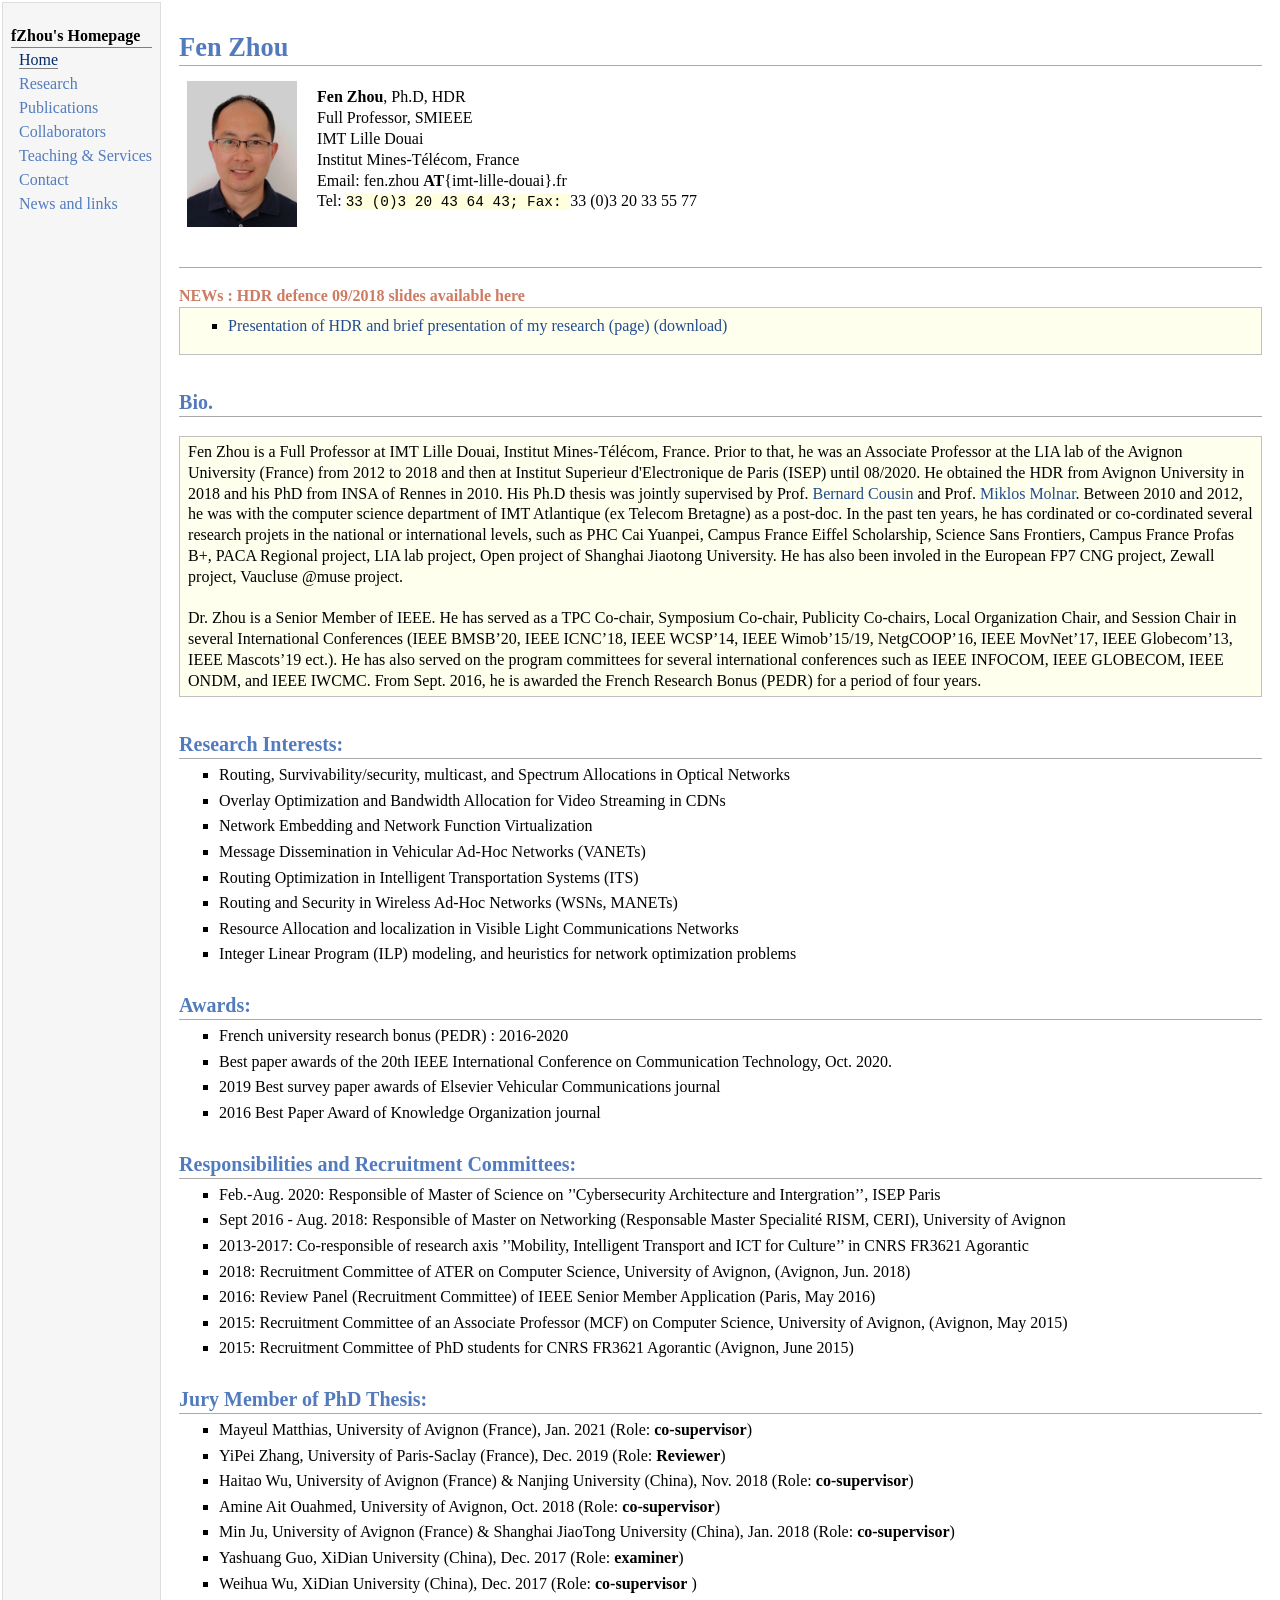
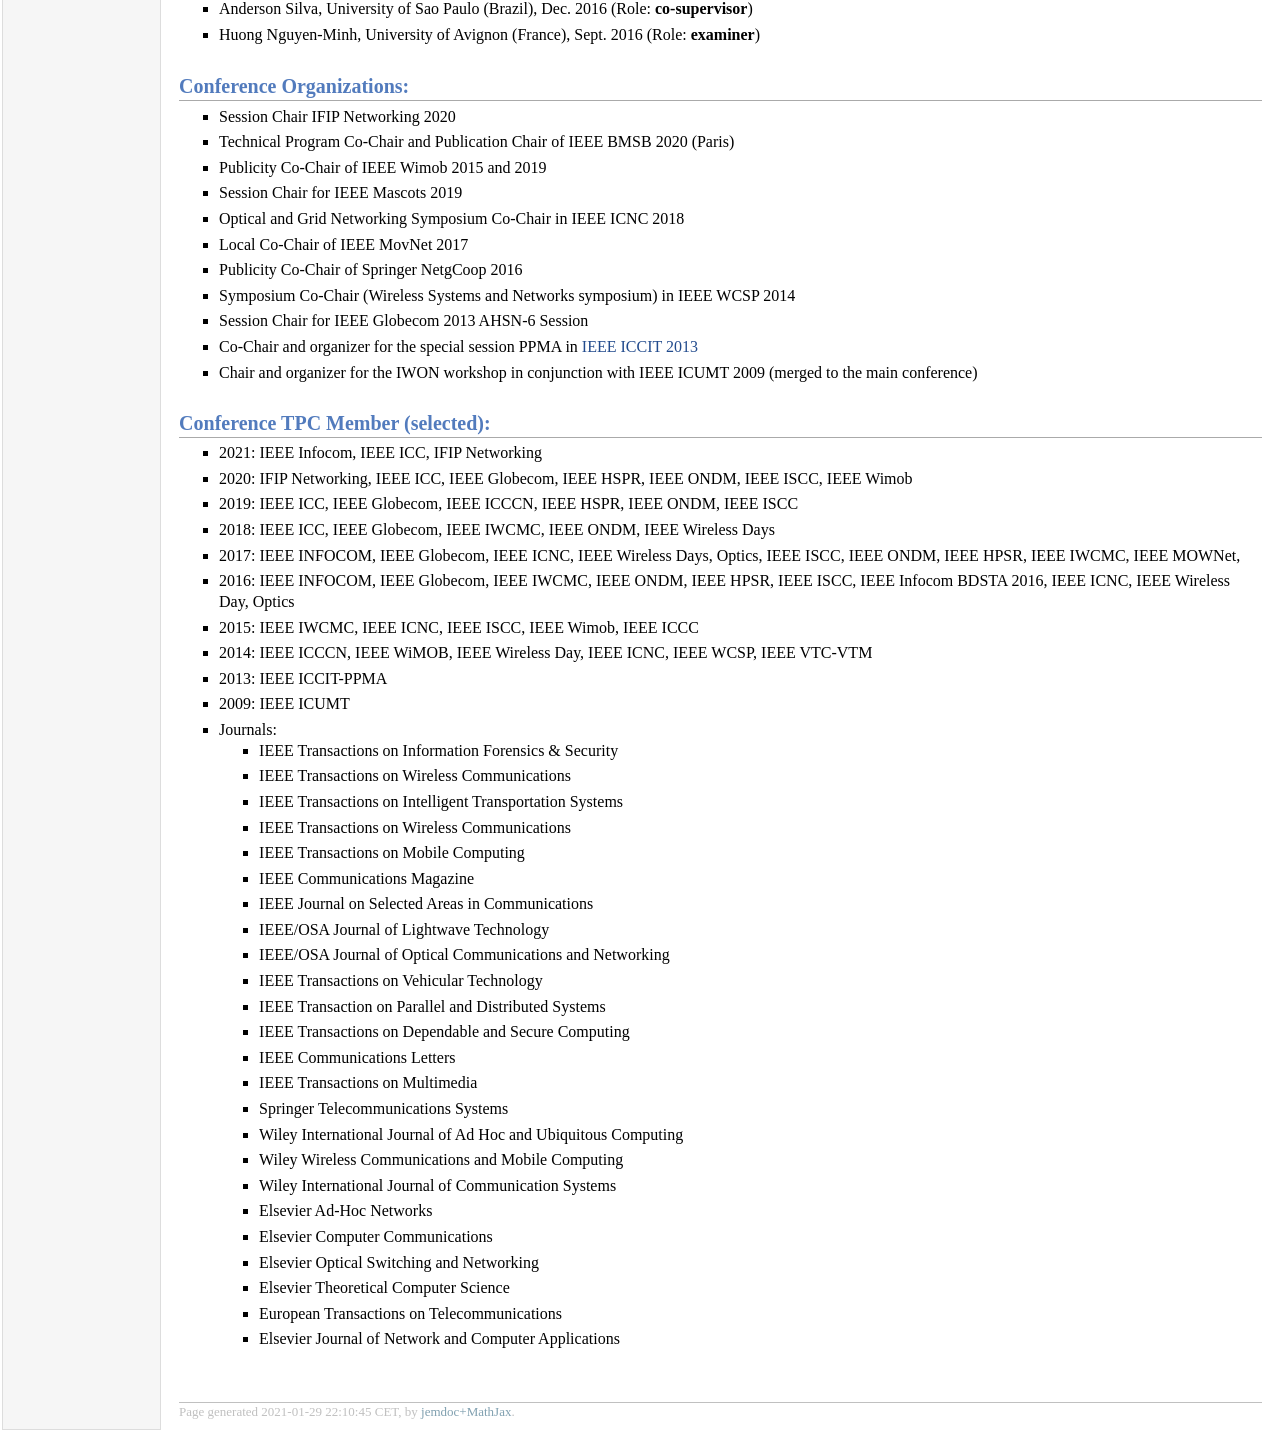
==== index.html @ 5e113edf "Add files via upload" ====
<!DOCTYPE html PUBLIC "-//W3C//DTD XHTML 1.1//EN"
  "http://www.w3.org/TR/xhtml11/DTD/xhtml11.dtd">
<html xmlns="http://www.w3.org/1999/xhtml" xml:lang="en">
<head>
<meta name="generator" content="jemdoc, see http://jemdoc.jaboc.net/" />
<meta http-equiv="Content-Type" content="text/html;charset=utf-8" />
<link rel="stylesheet" href="jemdoc.css" type="text/css" />
<title></title>
</head>
<body>
<table summary="Table for page layout." id="tlayout">
<tr valign="top">
<td id="layout-menu">
<div class="menu-category">fZhou's Homepage</div>
<div class="menu-item"><a href="index.html" class="current">Home</a></div>
<div class="menu-item"><a href="research.html">Research</a></div>
<div class="menu-item"><a href="publication.html">Publications</a></div>
<div class="menu-item"><a href="collaborators.html">Collaborators</a></div>
<div class="menu-item"><a href="teaching.html">Teaching&nbsp;&amp;&nbsp;Services</a></div>
<div class="menu-item"><a href="contact.html">Contact</a></div>
<div class="menu-item"><a href="news.html">News&nbsp;and&nbsp;links</a></div>
</td>
<td id="layout-content">
<p>
</p>
<h1>Fen Zhou </h1>
<p></p>
<table class="imgtable"><tr><td>
<a href="IMGLINKTARGET"><img src="Fen2020.jpg" alt="Fen Zhou" width="110px" height="146px" /></a>&nbsp;</td>
<td align="left"><p><b>Fen Zhou</b>, Ph.D, HDR  <br /> 
Full Professor, SMIEEE <br /> 

IMT Lille Douai <br />
Institut Mines-Télécom, France <br />

Email: fen.zhou <b>AT</b>{imt-lille-douai}.fr <br />
Tel: <tt>33 (0)3 20 43 64 43;  Fax: </tt>33 (0)3 20 33 55 77</p>
</td></tr></table>
<h2></h2>
<div class="infoblock">
<div class="blocktitle">NEWs : HDR defence 09/2018 slides available here</div>
<div class="blockcontent">
<ul>
<li><p><a href="hdr.pdf" target=&ldquo;blank&rdquo;>Presentation of HDR and brief presentation of my research (page) (download)</a></p>
</li>
</ul>
</div></div>
<h2>Bio. </h2>
<div class="infoblock">
<div class="blockcontent">
<p>Fen Zhou is a Full Professor at IMT Lille Douai, Institut Mines-Télécom, France. Prior to that, he was an Associate Professor  at the LIA lab of the Avignon University (France) from 2012 to 2018 and then at Institut Superieur d'Electronique de Paris (ISEP) until 08/2020. He obtained the HDR from Avignon University in 2018 and his PhD from INSA of Rennes in 2010. His 
Ph.D thesis was jointly supervised by Prof. <a href="http://www.irisa.fr/prive/bcousin/personal-info.html" target=&ldquo;blank&rdquo;>Bernard Cousin</a> and Prof. <a href="http://www.lirmm.fr/~molnar/MMang.html" target=&ldquo;blank&rdquo;>Miklos 
Molnar</a>. Between 2010 and 2012, he was with the computer science department of IMT Atlantique (ex Telecom Bretagne) as a post-doc. In the past ten years, he has cordinated or co-cordinated several research projets in the national or international levels, such as PHC Cai Yuanpei, Campus France Eiffel Scholarship, Science Sans Frontiers, Campus France Profas B+,  PACA Regional project, LIA lab project, Open project of Shanghai Jiaotong University. He has also been  involed in the European FP7 CNG project, Zewall project, Vaucluse @muse project. <br /> <br />

Dr. Zhou is a Senior Member of IEEE. He has served as a TPC Co-chair, Symposium Co-chair, Publicity Co-chairs, Local Organization Chair, and Session Chair in several International Conferences (IEEE BMSB&rsquo;20, IEEE ICNC&rsquo;18, IEEE WCSP&rsquo;14, IEEE Wimob&rsquo;15/19, NetgCOOP&rsquo;16, IEEE MovNet&rsquo;17, IEEE Globecom&rsquo;13, IEEE Mascots&rsquo;19 ect.). He has also served on the program committees for several international conferences such as IEEE INFOCOM, IEEE GLOBECOM, IEEE ONDM, and IEEE IWCMC. From
Sept. 2016, he is awarded the French Research Bonus (PEDR) for a period of four years.</p>
</div></div>
<h2>Research Interests: </h2>
<ul>
<li><p>Routing, Survivability/security, multicast, and Spectrum Allocations in Optical Networks</p>
</li>
<li><p>Overlay Optimization and Bandwidth Allocation for Video Streaming in CDNs</p>
</li>
<li><p>Network Embedding and Network Function Virtualization</p>
</li>
<li><p>Message Dissemination in Vehicular Ad-Hoc Networks (VANETs)</p>
</li>
<li><p>Routing Optimization in Intelligent Transportation Systems (ITS)</p>
</li>
<li><p>Routing and Security in Wireless Ad-Hoc Networks (WSNs, MANETs)</p>
</li>
<li><p>Resource Allocation and localization in Visible Light Communications Networks</p>
</li>
<li><p>Integer Linear Program (ILP) modeling, and heuristics for network optimization problems

</p>
</li>
</ul>
<h2>Awards: </h2>
<ul>
<li><p>French university research bonus (PEDR) : 2016-2020</p>
</li>
<li><p>Best paper awards of the 20th IEEE International Conference on Communication Technology, Oct. 2020.</p>
</li>
<li><p>2019 Best survey paper awards of Elsevier Vehicular Communications journal </p>
</li>
<li><p>2016 Best Paper Award of Knowledge Organization journal
</p>
</li>
</ul>
<h2>Responsibilities and Recruitment Committees:</h2>
<ul>
<li><p>Feb.-Aug. 2020: Responsible of Master of Science on &rsquo;'Cybersecurity Architecture and Intergration&rsquo;&rsquo;, ISEP Paris  </p>
</li>
<li><p>Sept 2016 - Aug. 2018: Responsible of Master on Networking (Responsable Master Specialité RISM, CERI), University of Avignon</p>
</li>
<li><p>2013-2017: Co-responsible of research axis &rsquo;'Mobility, Intelligent Transport and ICT for Culture&rsquo;&rsquo; in CNRS FR3621 Agorantic</p>
</li>
<li><p>2018: Recruitment Committee of ATER on Computer Science, University of Avignon, (Avignon, Jun. 2018)</p>
</li>
<li><p>2016: Review Panel (Recruitment Committee) of IEEE Senior Member Application (Paris, May 2016)</p>
</li>
<li><p>2015: Recruitment Committee of an Associate Professor (MCF) on Computer Science, University of Avignon, (Avignon, May 2015)</p>
</li>
<li><p>2015: Recruitment Committee of PhD students for CNRS FR3621 Agorantic (Avignon, June 2015)
</p>
</li>
</ul>
<h2>Jury Member of PhD Thesis:</h2>
<ul>
<li><p>Mayeul Matthias, University of Avignon (France), Jan. 2021 (Role: <b>co-supervisor</b>)</p>
</li>
<li><p>YiPei Zhang, University of Paris-Saclay (France), Dec. 2019 (Role: <b>Reviewer</b>)</p>
</li>
<li><p>Haitao Wu, University of Avignon (France) & Nanjing University (China), Nov. 2018 (Role: <b>co-supervisor</b>)</p>
</li>
<li><p>Amine Ait Ouahmed, University of Avignon, Oct. 2018 (Role: <b>co-supervisor</b>)</p>
</li>
<li><p>Min Ju, University of Avignon (France) & Shanghai JiaoTong University (China), Jan. 2018 (Role: <b>co-supervisor</b>)</p>
</li>
<li><p>Yashuang Guo, XiDian University (China), Dec. 2017 (Role: <b>examiner</b>)</p>
</li>
<li><p>Weihua Wu, XiDian University (China), Dec. 2017 (Role: <b>co-supervisor</b> )</p>
</li>
<li><p>Anderson Silva, University of Sao Paulo (Brazil), Dec. 2016 (Role: <b>co-supervisor</b>)</p>
</li>
<li><p>Huong Nguyen-Minh, University of Avignon (France), Sept. 2016 (Role: <b>examiner</b>)
</p>
</li>
</ul>
<h2>Conference Organizations: </h2>
<ul>
<li><p>Session Chair IFIP Networking 2020  </p>
</li>
<li><p>Technical Program Co-Chair and Publication Chair of IEEE BMSB 2020 (Paris) </p>
</li>
<li><p>Publicity Co-Chair of IEEE Wimob 2015 and 2019 </p>
</li>
<li><p>Session Chair for IEEE Mascots 2019 </p>
</li>
<li><p>Optical and Grid Networking Symposium Co-Chair in IEEE ICNC 2018 </p>
</li>
<li><p>Local Co-Chair of IEEE MovNet 2017</p>
</li>
<li><p>Publicity Co-Chair of Springer NetgCoop 2016 </p>
</li>
<li><p>Symposium Co-Chair (Wireless Systems and 
Networks symposium)  in IEEE WCSP 2014 </p>
</li>
<li><p>Session Chair for IEEE Globecom 2013 
AHSN-6 Session </p>
</li>
<li><p>Co-Chair and organizer for the special session PPMA in 
<a href="http://www.iccit-conf.org/special-sessions/ppma-2013" target=&ldquo;blank&rdquo;>IEEE ICCIT 2013</a>
</p>
</li>
<li><p>Chair and organizer for the IWON workshop in conjunction with IEEE ICUMT 2009 (merged to the main conference)
</p>
</li>
</ul>
<h2>Conference TPC Member (selected): </h2>
<p></p>
<ul>
<li><p>2021: IEEE Infocom, IEEE ICC, IFIP Networking</p>
</li>
<li><p>2020: IFIP Networking, IEEE ICC, IEEE Globecom, IEEE HSPR, IEEE ONDM, IEEE ISCC, IEEE Wimob</p>
</li>
<li><p>2019: IEEE ICC, IEEE Globecom, IEEE ICCCN, IEEE HSPR, IEEE ONDM, IEEE ISCC</p>
</li>
<li><p>2018: IEEE ICC, IEEE Globecom, IEEE IWCMC, IEEE ONDM, IEEE Wireless Days</p>
</li>
<li><p>2017: IEEE INFOCOM, IEEE Globecom, IEEE ICNC, IEEE Wireless Days, Optics, IEEE ISCC, IEEE ONDM, IEEE HPSR, IEEE IWCMC, IEEE MOWNet, </p>
</li>
<li><p>2016: IEEE INFOCOM, IEEE Globecom, IEEE IWCMC, IEEE ONDM, IEEE HPSR, IEEE ISCC, IEEE Infocom BDSTA 2016, IEEE ICNC, IEEE Wireless Day, Optics</p>
</li>
<li><p>2015: IEEE IWCMC, IEEE ICNC, IEEE ISCC, IEEE Wimob, IEEE ICCC</p>
</li>
<li><p>2014: IEEE ICCCN, IEEE WiMOB, IEEE Wireless Day, IEEE ICNC, IEEE WCSP, IEEE  VTC-VTM</p>
</li>
<li><p>2013: IEEE ICCIT-PPMA</p>
</li>
<li><p>2009: IEEE ICUMT 
</p>
</li>
<li><p>Journals: </p>
<ul>
<li><p>IEEE Transactions on Information Forensics & Security</p>
</li>
<li><p>IEEE Transactions on Wireless Communications</p>
</li>
<li><p>IEEE Transactions on Intelligent Transportation Systems</p>
</li>
<li><p>IEEE Transactions on Wireless Communications</p>
</li>
<li><p>IEEE Transactions on Mobile Computing</p>
</li>
<li><p>IEEE Communications Magazine</p>
</li>
<li><p>IEEE Journal on Selected Areas in Communications</p>
</li>
<li><p>IEEE/OSA Journal of Lightwave Technology</p>
</li>
<li><p>IEEE/OSA Journal of Optical Communications and Networking</p>
</li>
<li><p>IEEE Transactions on Vehicular Technology</p>
</li>
<li><p>IEEE Transaction on Parallel and Distributed Systems</p>
</li>
<li><p>IEEE Transactions on Dependable and Secure Computing</p>
</li>
<li><p>IEEE Communications Letters</p>
</li>
<li><p>IEEE Transactions on Multimedia </p>
</li>
<li><p>Springer Telecommunications Systems</p>
</li>
<li><p>Wiley International Journal of Ad Hoc and Ubiquitous Computing</p>
</li>
<li><p>Wiley Wireless Communications and Mobile Computing</p>
</li>
<li><p>Wiley International Journal of Communication Systems </p>
</li>
<li><p>Elsevier Ad-Hoc Networks</p>
</li>
<li><p>Elsevier Computer Communications</p>
</li>
<li><p>Elsevier Optical Switching and Networking</p>
</li>
<li><p>Elsevier Theoretical Computer Science</p>
</li>
<li><p>European Transactions on Telecommunications</p>
</li>
<li><p>Elsevier Journal of Network and Computer Applications 











</p>
</li>
</ul>

</li>
</ul>
<div id="footer">
<div id="footer-text">
Page generated 2021-01-29 22:10:45 CET, by <a href="https://github.com/wsshin/jemdoc_mathjax" target="blank">jemdoc+MathJax</a>.
</div>
</div>
</td>
</tr>
</table>
</body>
</html>
---- jemdoc.css ----
/* Default css file for jemdoc. */


table#tlayout {
    border: none;
    border-collapse: separate;
    background: white;
}

body {
	background: white;
	font-family: Georgia, serif;
	padding-bottom: 8px;
	margin: 0;
}


#layout-menu {
	background: #f6f6f6;
	border: 1px solid #dddddd;
	padding-top: 0.5em;
	padding-left: 8px;
	padding-right: 8px;
	font-size: 1.0em;
	width: auto;
	white-space: nowrap;
    text-align: left;
    vertical-align: top;
}

#layout-menu td {
	background: #f4f4f4;
    vertical-align: top;
}

#layout-content {
	padding-top: 0.0em;
	padding-left: 1.0em;
	padding-right: 1.0em;
    border: none;
    background: white;
    text-align: left;
    vertical-align: top;
}

#layout-menu a {
	line-height: 1.5em;
	margin-left: 0.5em;
}

tt {
    background: #ffffdd;
}

pre, tt {
	font-size: 90%;
	font-family: monaco, monospace;
}

a, a > tt {
	color: #224b8d;
	text-decoration: none;
}

a:hover {
	border-bottom: 1px gray dotted;
}

#layout-menu a.current:link, #layout-menu a.current:visited {
	color: #022b6d;
	border-bottom: 1px gray solid;
}
#layout-menu a:link, #layout-menu a:visited, #layout-menu a:hover {
	color: #527bbd;
	text-decoration: none;
}
#layout-menu a:hover {
	text-decoration: none;
}

div.menu-category {
	border-bottom: 1px solid gray;
	margin-top: 0.8em;
	padding-top: 0.2em;
	padding-bottom: 0.1em;
	font-weight: bold;
}

div.menu-item {
	padding-left: 16px;
	text-indent: -16px;
}

div#toptitle {
	padding-bottom: 0.2em;
	margin-bottom: 1.5em;
	border-bottom: 3px double gray;
}

/* Reduce space if we begin the page with a title. */
div#toptitle + h2, div#toptitle + h3 {
	margin-top: -0.7em;
}

div#subtitle {
	margin-top: 0.0em;
	margin-bottom: 0.0em;
	padding-top: 0em;
	padding-bottom: 0.1em;
}

em {
	font-style: italic;
}

strong {
	font-weight: bold;
}


h1, h2, h3 {
	color: #527bbd;
	margin-top: 0.7em;
	margin-bottom: 0.3em;
	padding-bottom: 0.2em;
	line-height: 1.0;
	padding-top: 0.5em;
	border-bottom: 1px solid #aaaaaa;
}

h1 {
	font-size: 165%;
}

h2 {
	padding-top: 0.8em;
	font-size: 125%;
}

h2 + h3 {
    padding-top: 0.2em;
}

h3 {
	font-size: 110%;
	border-bottom: none;
}

p {
	margin-top: 0.0em;
	margin-bottom: 0.8em;
	padding: 0;
	line-height: 1.3;
}

pre {
	padding: 0;
	margin: 0;
}

div#footer {
	font-size: small;
	border-top: 1px solid #c0c0c0;
	padding-top: 0.1em;
	margin-top: 4.0em;
	color: #c0c0c0;
}

div#footer a {
	color: #80a0b0;
}

div#footer-text {
	float: left;
	padding-bottom: 8px;
}

ul, ol, dl {
	margin-top: 0.2em;
	padding-top: 0;
	margin-bottom: 0.8em;
}

dt {
	margin-top: 0.5em;
	margin-bottom: 0;
}

dl {
	margin-left: 20px;
}

dd {
	color: #222222;
}

dd > *:first-child {
	margin-top: 0;
}

ul {
	list-style-position: outside;
	list-style-type: square;
}

p + ul, p + ol {
	margin-top: -0.5em;
}

li ul, li ol {
	margin-top: -0.3em;
}

ol {
	list-style-position: outside;
	list-style-type: decimal;
}

li p, dd p {
	margin-bottom: 0.3em;
}


ol ol {
	list-style-type: lower-alpha;
}

ol ol ol {
	list-style-type: lower-roman;
}

p + div.codeblock {
	margin-top: -0.6em;
}

div.codeblock, div.infoblock {
	margin-right: 0%;
	margin-top: 1.2em;
	margin-bottom: 1.3em;
}

div.blocktitle {
	font-weight: bold;
	color: #cd7b62;
	margin-top: 1.2em;
	margin-bottom: 0.1em;
}

div.blockcontent {
	border: 1px solid silver;
	padding: 0.3em 0.5em;
}

div.infoblock > div.blockcontent {
	background: #ffffee;
}

div.blockcontent p + ul, div.blockcontent p + ol {
	margin-top: 0.4em;
}

div.infoblock p {
	margin-bottom: 0em;
}

div.infoblock li p, div.infoblock dd p {
	margin-bottom: 0.5em;
}

div.infoblock p + p {
	margin-top: 0.8em;
}

div.codeblock > div.blockcontent {
	background: #f6f6f6;
}

span.pycommand {
	color: #000070;
}

span.statement {
	color: #008800;
}
span.builtin {
	color: #000088;
}
span.special {
	color: #990000;
}
span.operator {
	color: #880000;
}
span.error {
	color: #aa0000;
}
span.comment, span.comment > *, span.string, span.string > * {
	color: #606060;
}

@media print {
	#layout-menu { display: none; }
}

#fwtitle {
	margin: 2px;
}

#fwtitle #toptitle {
	padding-left: 0.5em;
	margin-bottom: 0.5em;
}

#layout-content h1:first-child, #layout-content h2:first-child, #layout-content h3:first-child {
	margin-top: -0.7em;
}

div#toptitle h1, #layout-content div#toptitle h1 {
	margin-bottom: 0.0em;
	padding-bottom: 0.1em;
	padding-top: 0;
	margin-top: 0.5em;
	border-bottom: none;
}

img.eq {
	padding: 0;
	padding-left: 0.1em;
	padding-right: 0.1em;
	margin: 0;
}

img.eqwl {
	padding-left: 2em;
	padding-top: 0.6em;
	padding-bottom: 0.2em;
	margin: 0;
}

table {
    border: 2px solid black;
    border-collapse: collapse;
}

td {
    padding: 2px;
    padding-left: 0.5em;
    padding-right: 0.5em;
    text-align: center;
    border: 1px solid gray;
}

table + table {
    margin-top: 1em;
}

tr.heading {
    font-weight: bold;
    border-bottom: 2px solid black;
}

img {
    border: none;
}

table.imgtable, table.imgtable td {
    border: none;
    text-align: left;
}
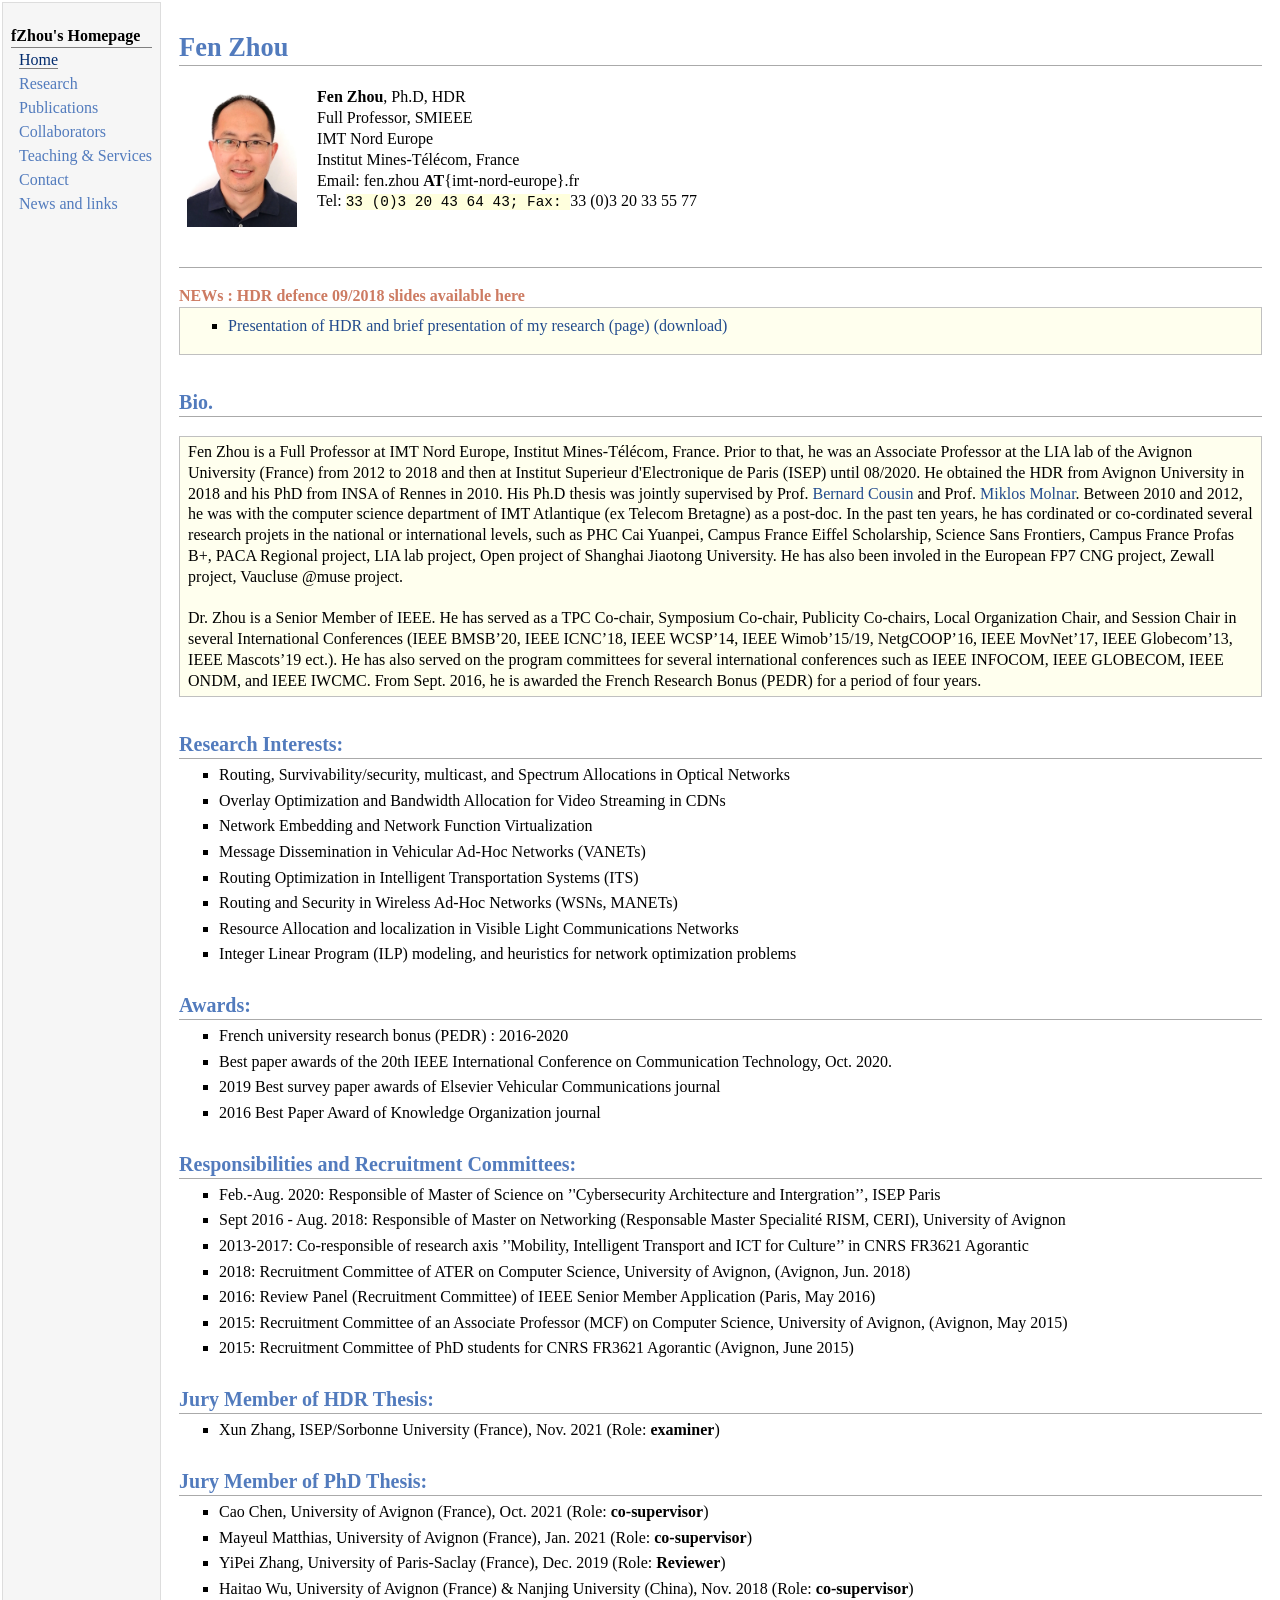
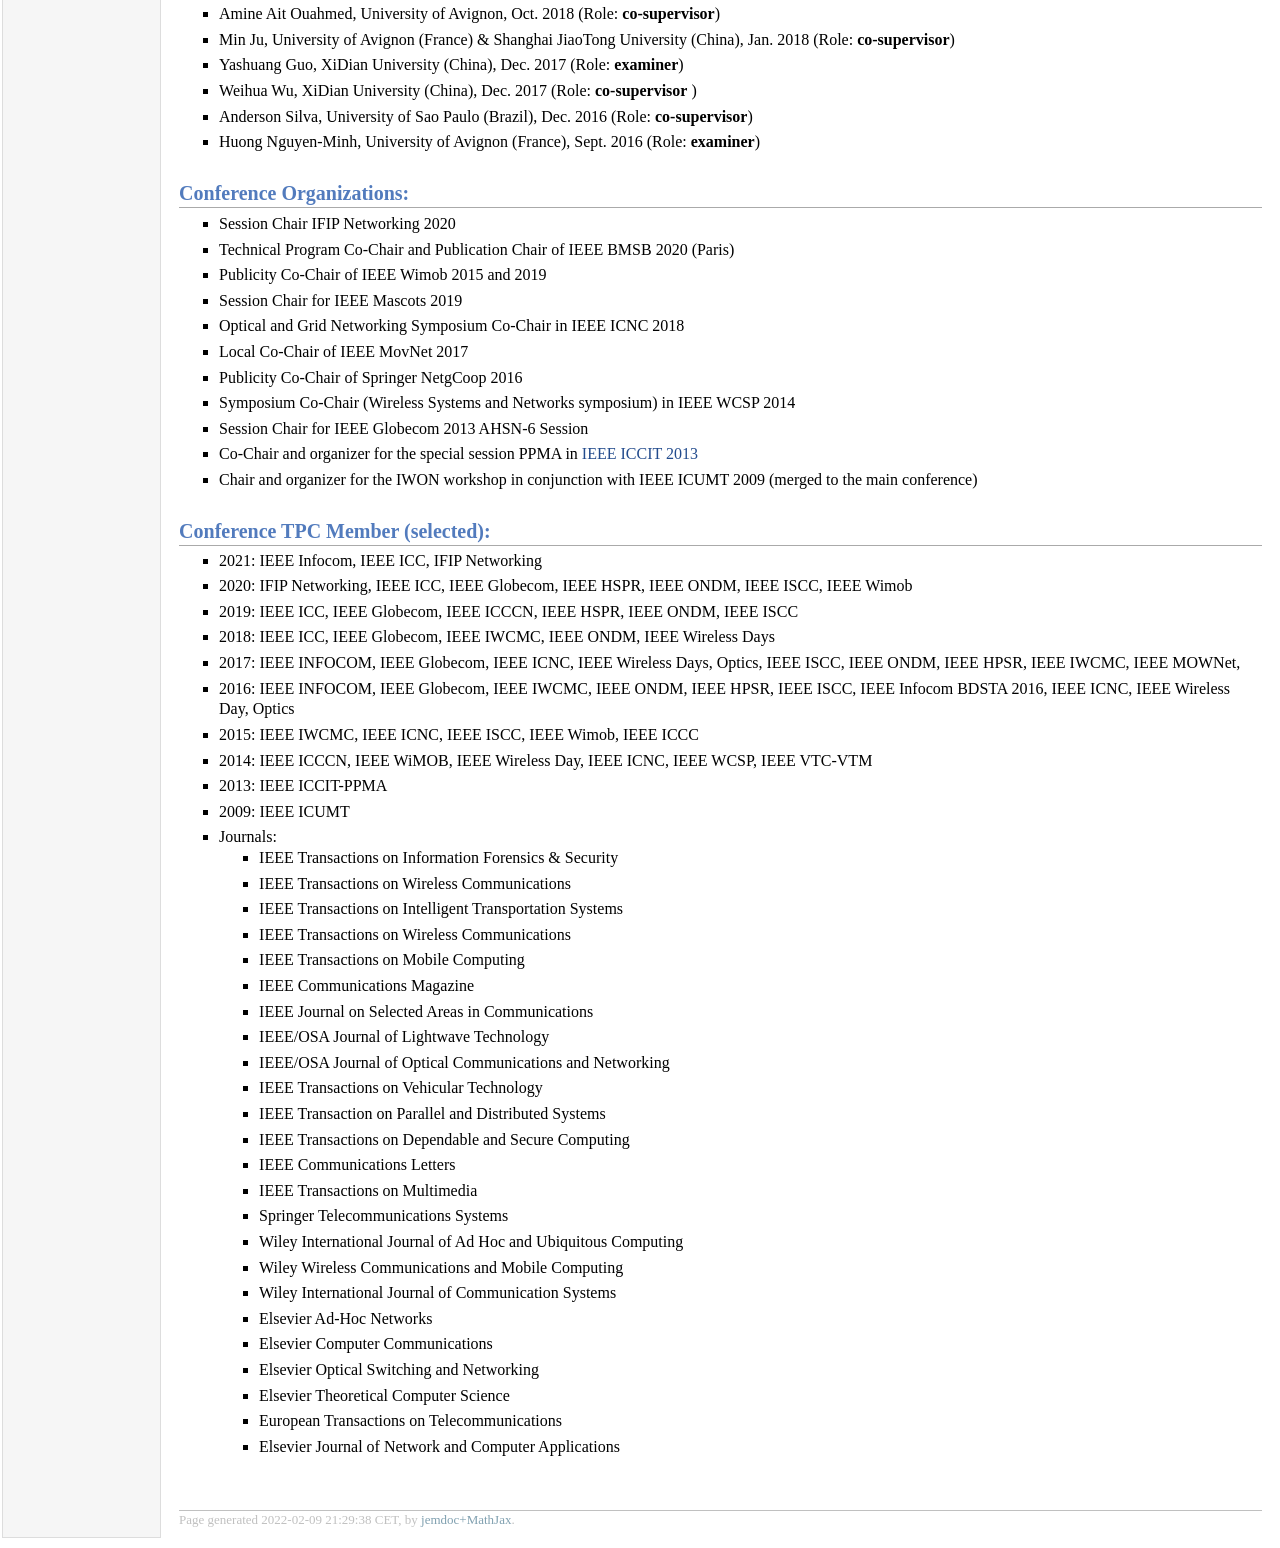
==== commit 73eef792: "Add files via upload" ====
--- a/index.html
+++ b/index.html
@@ -33,10 +33,10 @@
 <td align="left"><p><b>Fen Zhou</b>, Ph.D, HDR  <br /> 
 Full Professor, SMIEEE <br /> 
 
-IMT Lille Douai <br />
+IMT Nord Europe <br />
 Institut Mines-Télécom, France <br />
 
-Email: fen.zhou <b>AT</b>{imt-lille-douai}.fr <br />
+Email: fen.zhou <b>AT</b>{imt-nord-europe}.fr <br />
 Tel: <tt>33 (0)3 20 43 64 43;  Fax: </tt>33 (0)3 20 33 55 77 </p>
 </td></tr></table>
@@ -55,7 +55,7 @@
 </h2>
 <div class="infoblock">
 <div class="blockcontent">
-<p>Fen Zhou is a Full Professor at IMT Lille Douai, Institut Mines-Télécom, France. Prior to that, he was an Associate Professor  at the LIA lab of the Avignon University (France) from 2012 to 2018 and then at Institut Superieur d'Electronique de Paris (ISEP) until 08/2020. He obtained the HDR from Avignon University in 2018 and his PhD from INSA of Rennes in 2010. His 
+<p>Fen Zhou is a Full Professor at IMT Nord Europe, Institut Mines-Télécom, France. Prior to that, he was an Associate Professor  at the LIA lab of the Avignon University (France) from 2012 to 2018 and then at Institut Superieur d'Electronique de Paris (ISEP) until 08/2020. He obtained the HDR from Avignon University in 2018 and his PhD from INSA of Rennes in 2010. His 
 Ph.D thesis was jointly supervised by Prof. <a href="http://www.irisa.fr/prive/bcousin/personal-info.html" target=&ldquo;blank&rdquo;>Bernard Cousin</a> and Prof. <a href="http://www.lirmm.fr/~molnar/MMang.html" target=&ldquo;blank&rdquo;>Miklos 
 Molnar</a>. Between 2010 and 2012, he was with the computer science department of IMT Atlantique (ex Telecom Bretagne) as a post-doc. In the past ten years, he has cordinated or co-cordinated several research projets in the national or international levels, such as PHC Cai Yuanpei, Campus France Eiffel Scholarship, Science Sans Frontiers, Campus France Profas B+,  PACA Regional project, LIA lab project, Open project of Shanghai Jiaotong University. He has also been  involed in the European FP7 CNG project, Zewall project, Vaucluse @muse project. <br /> <br />
 
@@ -136,9 +136,20 @@
 </p>
 </li>
 </ul>
+<h2>Jury Member of HDR Thesis:+</h2>
+<ul>
+<li><p>Xun Zhang, ISEP/Sorbonne University (France), Nov. 2021 (Role: <b>examiner</b>)
++</p>
+</li>
+</ul>
 <h2>Jury Member of PhD Thesis: </h2>
 <ul>
+<li><p>Cao Chen, University of Avignon (France), Oct. 2021 (Role: <b>co-supervisor</b>)+</p>
+</li>
 <li><p>Mayeul Matthias, University of Avignon (France), Jan. 2021 (Role: <b>co-supervisor</b>) </p>
 </li>
@@ -164,6 +175,7 @@
 </p>
 </li>
 <li><p>Huong Nguyen-Minh, University of Avignon (France), Sept. 2016 (Role: <b>examiner</b>)
+
  </p>
 </li>
@@ -339,7 +351,7 @@
 </ul>
 <div id="footer">
 <div id="footer-text">
-Page generated 2021-01-29 22:10:45 CET, by <a href="https://github.com/wsshin/jemdoc_mathjax" target="blank">jemdoc+MathJax</a>.
+Page generated 2022-02-09 21:29:38 CET, by <a href="https://github.com/wsshin/jemdoc_mathjax" target="blank">jemdoc+MathJax</a>.
 </div>
 </div>
 </td>
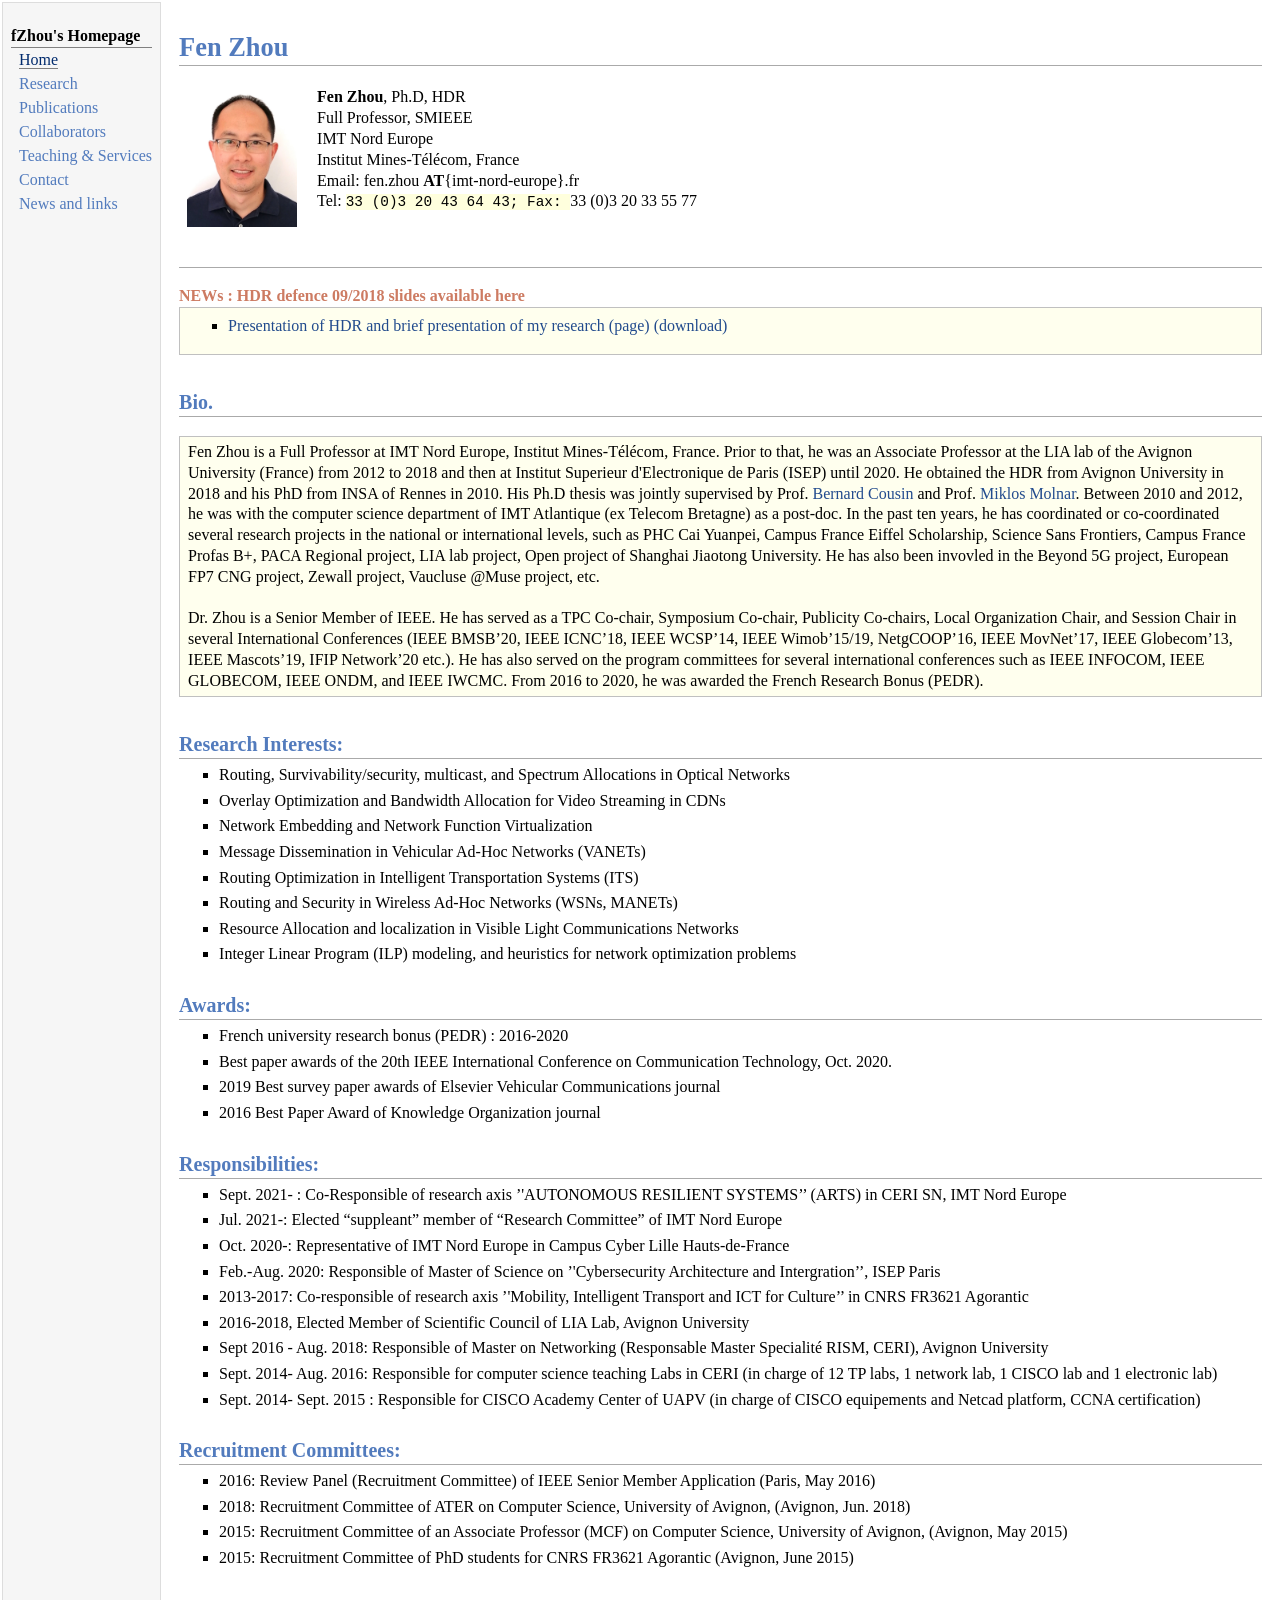
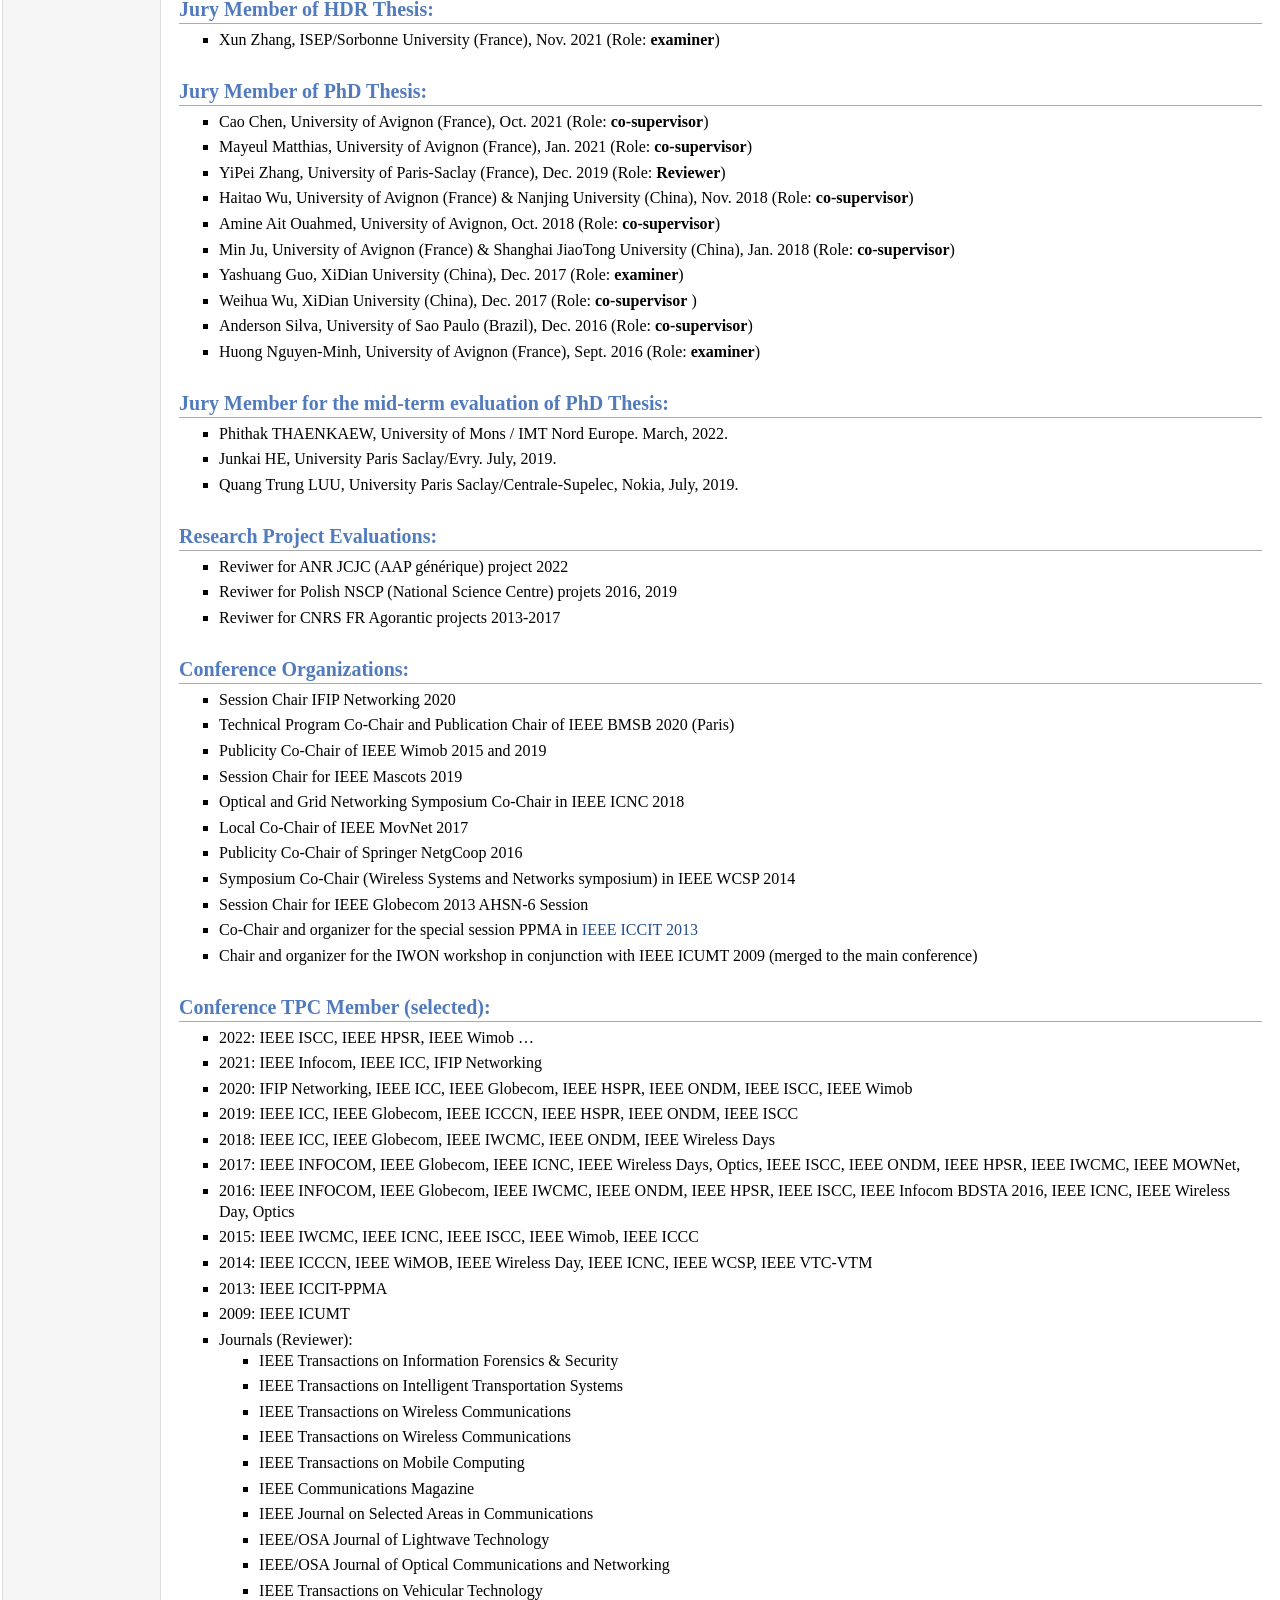
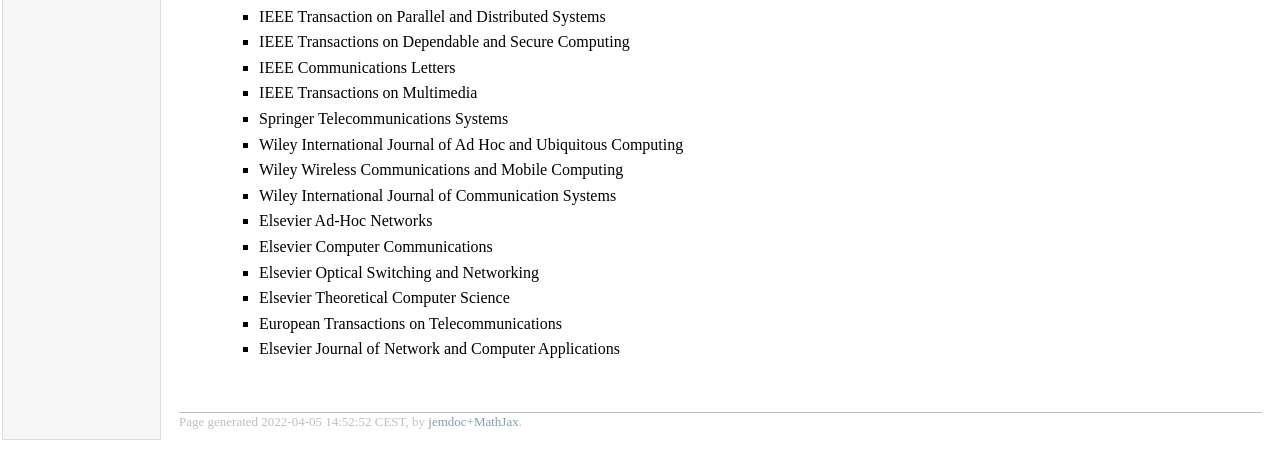
==== commit b8cb086c: "Add files via upload" ====
--- a/index.html
+++ b/index.html
@@ -55,12 +55,12 @@
 </h2>
 <div class="infoblock">
 <div class="blockcontent">
-<p>Fen Zhou is a Full Professor at IMT Nord Europe, Institut Mines-Télécom, France. Prior to that, he was an Associate Professor  at the LIA lab of the Avignon University (France) from 2012 to 2018 and then at Institut Superieur d'Electronique de Paris (ISEP) until 08/2020. He obtained the HDR from Avignon University in 2018 and his PhD from INSA of Rennes in 2010. His 
+<p>Fen Zhou is a Full Professor at IMT Nord Europe, Institut Mines-Télécom, France. Prior to that, he was an Associate Professor  at the LIA lab of the Avignon University (France) from 2012 to 2018 and then at Institut Superieur d'Electronique de Paris (ISEP) until 2020. He obtained the HDR from Avignon University in 2018 and his PhD from INSA of Rennes in 2010. His 
 Ph.D thesis was jointly supervised by Prof. <a href="http://www.irisa.fr/prive/bcousin/personal-info.html" target=&ldquo;blank&rdquo;>Bernard Cousin</a> and Prof. <a href="http://www.lirmm.fr/~molnar/MMang.html" target=&ldquo;blank&rdquo;>Miklos 
-Molnar</a>. Between 2010 and 2012, he was with the computer science department of IMT Atlantique (ex Telecom Bretagne) as a post-doc. In the past ten years, he has cordinated or co-cordinated several research projets in the national or international levels, such as PHC Cai Yuanpei, Campus France Eiffel Scholarship, Science Sans Frontiers, Campus France Profas B+,  PACA Regional project, LIA lab project, Open project of Shanghai Jiaotong University. He has also been  involed in the European FP7 CNG project, Zewall project, Vaucluse @muse project. <br /> <br />
-
-Dr. Zhou is a Senior Member of IEEE. He has served as a TPC Co-chair, Symposium Co-chair, Publicity Co-chairs, Local Organization Chair, and Session Chair in several International Conferences (IEEE BMSB&rsquo;20, IEEE ICNC&rsquo;18, IEEE WCSP&rsquo;14, IEEE Wimob&rsquo;15/19, NetgCOOP&rsquo;16, IEEE MovNet&rsquo;17, IEEE Globecom&rsquo;13, IEEE Mascots&rsquo;19 ect.). He has also served on the program committees for several international conferences such as IEEE INFOCOM, IEEE GLOBECOM, IEEE ONDM, and IEEE IWCMC. From
-Sept. 2016, he is awarded the French Research Bonus (PEDR) for a period of four years.+Molnar</a>. Between 2010 and 2012, he was with the computer science department of IMT Atlantique (ex Telecom Bretagne) as a post-doc. In the past ten years, he has coordinated or co-coordinated several research projects in the national or international levels, such as PHC Cai Yuanpei, Campus France Eiffel Scholarship, Science Sans Frontiers, Campus France Profas B+,  PACA Regional project, LIA lab project, Open project of Shanghai Jiaotong University. He has also been invovled in the Beyond 5G project,  European FP7 CNG project, Zewall project, Vaucluse @Muse project, etc. <br /> <br />
+
+
+Dr. Zhou is a Senior Member of IEEE. He has served as a TPC Co-chair, Symposium Co-chair, Publicity Co-chairs, Local Organization Chair, and Session Chair in several International Conferences (IEEE BMSB&rsquo;20, IEEE ICNC&rsquo;18, IEEE WCSP&rsquo;14, IEEE Wimob&rsquo;15/19, NetgCOOP&rsquo;16, IEEE MovNet&rsquo;17, IEEE Globecom&rsquo;13, IEEE Mascots&rsquo;19, IFIP Network&rsquo;20 etc.). He has also served on the program committees for several international conferences such as IEEE INFOCOM, IEEE GLOBECOM, IEEE ONDM, and IEEE IWCMC. From 2016 to 2020, he was awarded the French Research Bonus (PEDR). </p>
 </div></div>
 <h2>Research Interests: @@ -88,7 +88,6 @@
 </p>
 </li>
 <li><p>Integer Linear Program (ILP) modeling, and heuristics for network optimization problems
-
  </p>
 </li>
@@ -110,24 +109,49 @@
 </p>
 </li>
 </ul>
-<h2>Responsibilities and Recruitment Committees:-</h2>
-<ul>
+<h2>Responsibilities:+</h2>
+<ul>
+<li><p>Sept. 2021- : Co-Responsible of research axis &rsquo;'AUTONOMOUS RESILIENT SYSTEMS&rsquo;&rsquo; (ARTS) in CERI SN, IMT Nord Europe+</p>
+</li>
+<li><p>Jul. 2021-: Elected &ldquo;suppleant&rdquo; member of &ldquo;Research Committee&rdquo; of IMT Nord Europe+</p>
+</li>
+<li><p>Oct. 2020-: Representative of IMT Nord Europe in Campus Cyber Lille Hauts-de-France+</p>
+</li>
 <li><p>Feb.-Aug. 2020: Responsible of Master of Science on &rsquo;'Cybersecurity Architecture and Intergration&rsquo;&rsquo;, ISEP Paris   </p>
 </li>
-<li><p>Sept 2016 - Aug. 2018: Responsible of Master on Networking (Responsable Master Specialité RISM, CERI), University of Avignon-</p>
-</li>
 <li><p>2013-2017: Co-responsible of research axis &rsquo;'Mobility, Intelligent Transport and ICT for Culture&rsquo;&rsquo; in CNRS FR3621 Agorantic </p>
 </li>
+<li><p>2016-2018, Elected Member of Scientific Council of LIA Lab, Avignon University+</p>
+</li>
+<li><p>Sept 2016 - Aug. 2018: Responsible of Master on Networking (Responsable Master Specialité RISM, CERI), Avignon University+</p>
+</li>
+<li><p>Sept. 2014- Aug. 2016: Responsible for computer science teaching Labs in CERI (in charge of 12 TP labs, 1 network lab, 1 CISCO lab and 1 electronic lab)+</p>
+</li>
+<li><p>Sept. 2014- Sept. 2015 : Responsible for CISCO Academy Center of UAPV (in charge of CISCO equipements and Netcad platform, CCNA certification) 
+
+
++</p>
+</li>
+</ul>
+<h2>Recruitment Committees:+</h2>
+<ul>
+<li><p>2016: Review Panel (Recruitment Committee) of IEEE Senior Member Application (Paris, May 2016)+</p>
+</li>
 <li><p>2018: Recruitment Committee of ATER on Computer Science, University of Avignon, (Avignon, Jun. 2018) </p>
 </li>
-<li><p>2016: Review Panel (Recruitment Committee) of IEEE Senior Member Application (Paris, May 2016)-</p>
-</li>
 <li><p>2015: Recruitment Committee of an Associate Professor (MCF) on Computer Science, University of Avignon, (Avignon, May 2015) </p>
 </li>
@@ -175,7 +199,36 @@
 </p>
 </li>
 <li><p>Huong Nguyen-Minh, University of Avignon (France), Sept. 2016 (Role: <b>examiner</b>)
-
++</p>
+</li>
+</ul>
+<h2>Jury Member for the mid-term evaluation of PhD Thesis:+</h2>
+<ul>
+<li><p>Phithak THAENKAEW, University of Mons / IMT Nord Europe. March, 2022.+</p>
+</li>
+<li><p>Junkai HE, University Paris Saclay/Evry. July, 2019.+</p>
+</li>
+<li><p>Quang Trung LUU, University Paris Saclay/Centrale-Supelec, Nokia, July, 2019.
+
++</p>
+</li>
+</ul>
+<h2>Research Project Evaluations:+</h2>
+<ul>
+<li><p>Reviwer for ANR JCJC (AAP générique) project 2022+</p>
+</li>
+<li><p>Reviwer for Polish NSCP (National Science Centre) projets
+2016, 2019+</p>
+</li>
+<li><p>Reviwer for CNRS FR Agorantic projects 2013-2017
  </p>
 </li>
@@ -224,9 +277,10 @@
 </ul>
 <h2>Conference TPC Member (selected):  </h2>
-<p>-</p>
-<ul>
+<ul>
+<li><p>2022: IEEE ISCC, IEEE HPSR, IEEE Wimob &hellip;+</p>
+</li>
 <li><p>2021: IEEE Infocom, IEEE ICC, IFIP Networking </p>
 </li>
@@ -258,16 +312,16 @@
  </p>
 </li>
-<li><p>Journals: +<li><p>Journals (Reviewer):  </p>
 <ul>
 <li><p>IEEE Transactions on Information Forensics & Security </p>
 </li>
+<li><p>IEEE Transactions on Intelligent Transportation Systems+</p>
+</li>
 <li><p>IEEE Transactions on Wireless Communications-</p>
-</li>
-<li><p>IEEE Transactions on Intelligent Transportation Systems </p>
 </li>
 <li><p>IEEE Transactions on Wireless Communications@@ -351,7 +405,7 @@
 </ul>
 <div id="footer">
 <div id="footer-text">
-Page generated 2022-02-09 21:29:38 CET, by <a href="https://github.com/wsshin/jemdoc_mathjax" target="blank">jemdoc+MathJax</a>.
+Page generated 2022-04-05 14:52:52 CEST, by <a href="https://github.com/wsshin/jemdoc_mathjax" target="blank">jemdoc+MathJax</a>.
 </div>
 </div>
 </td>
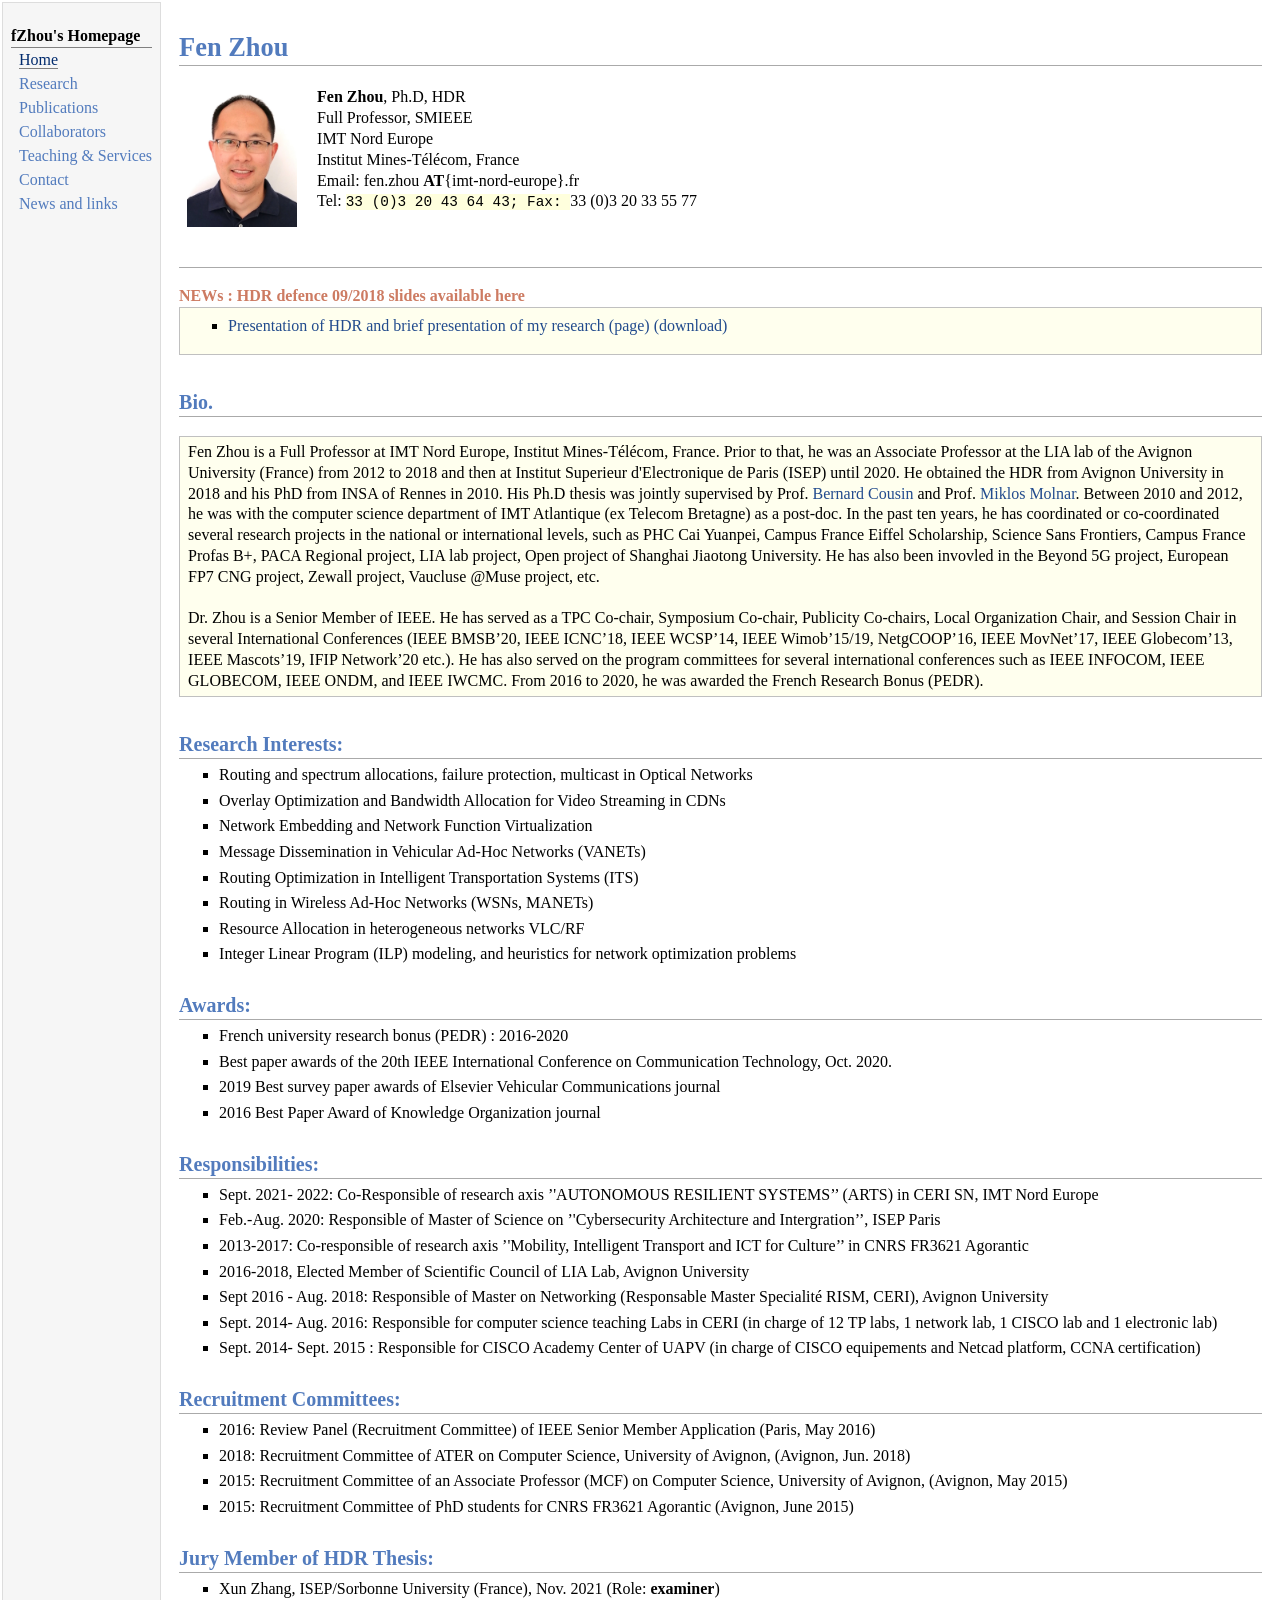
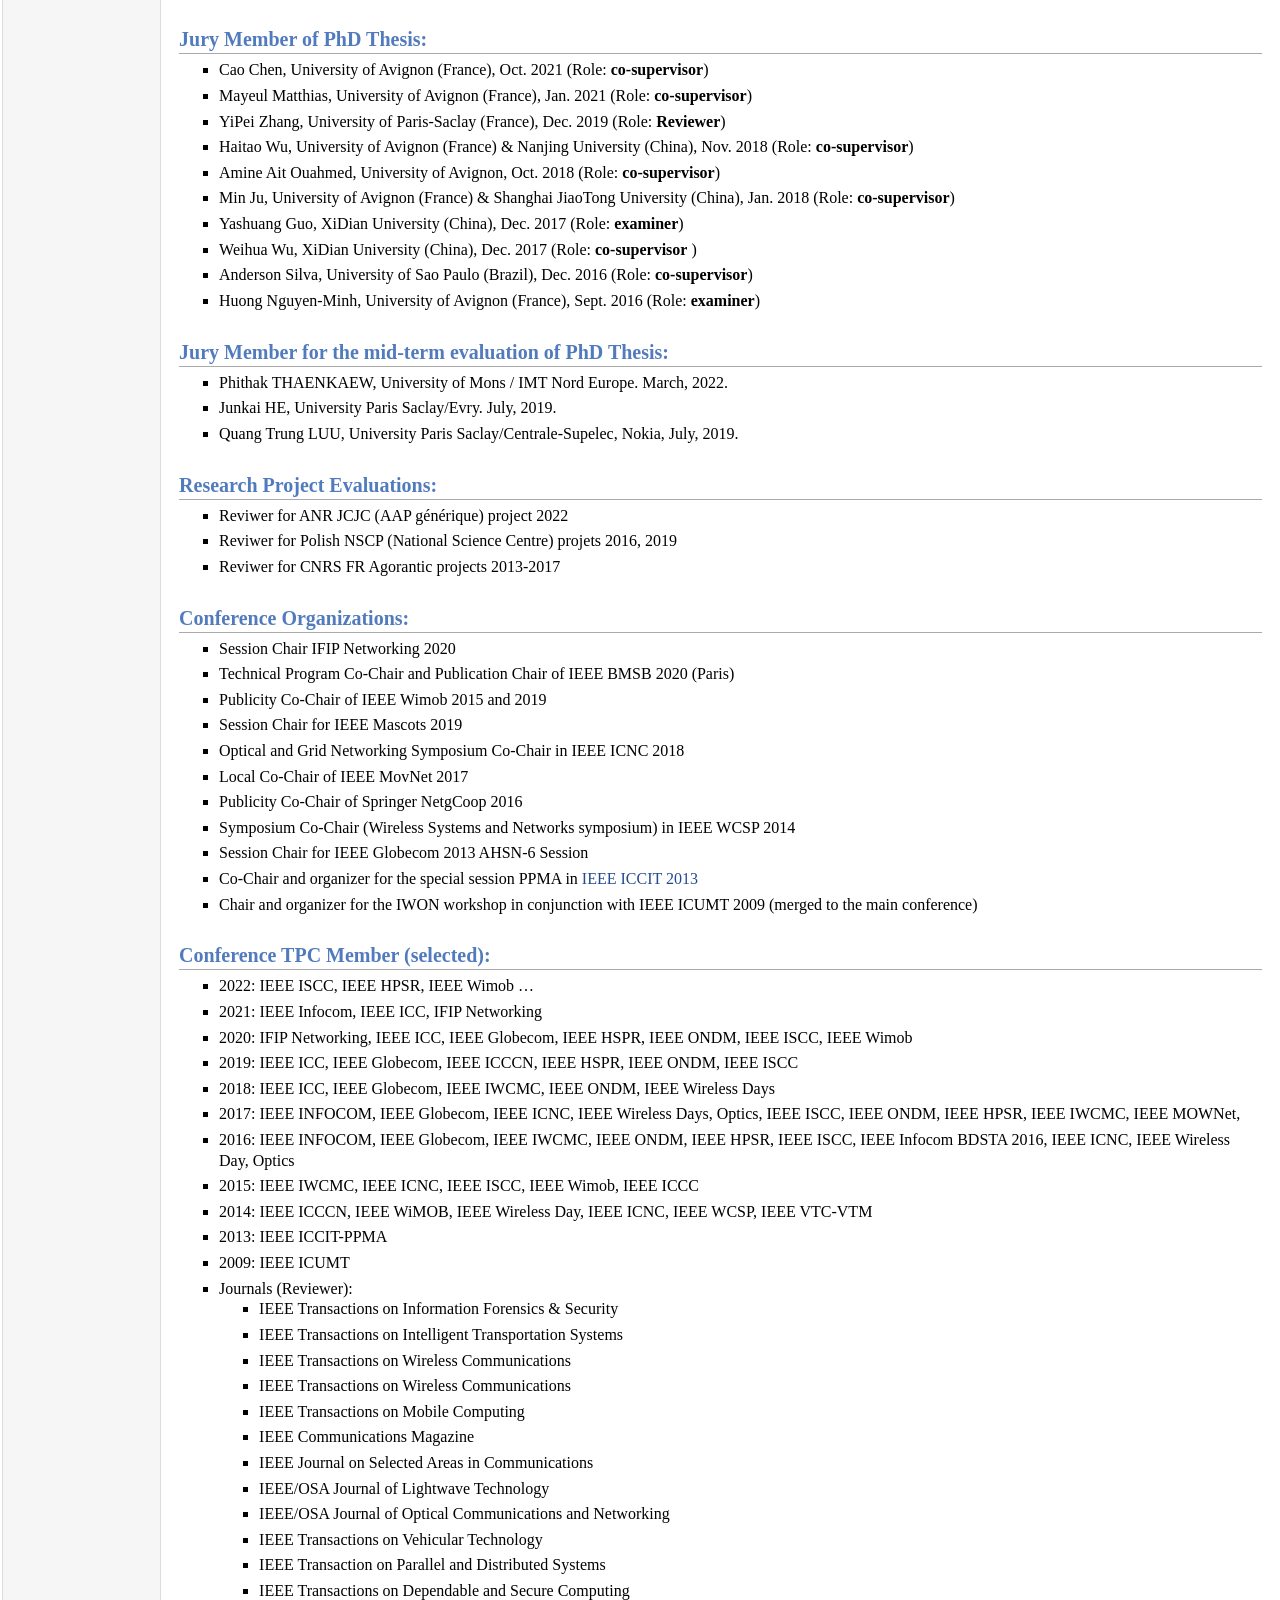
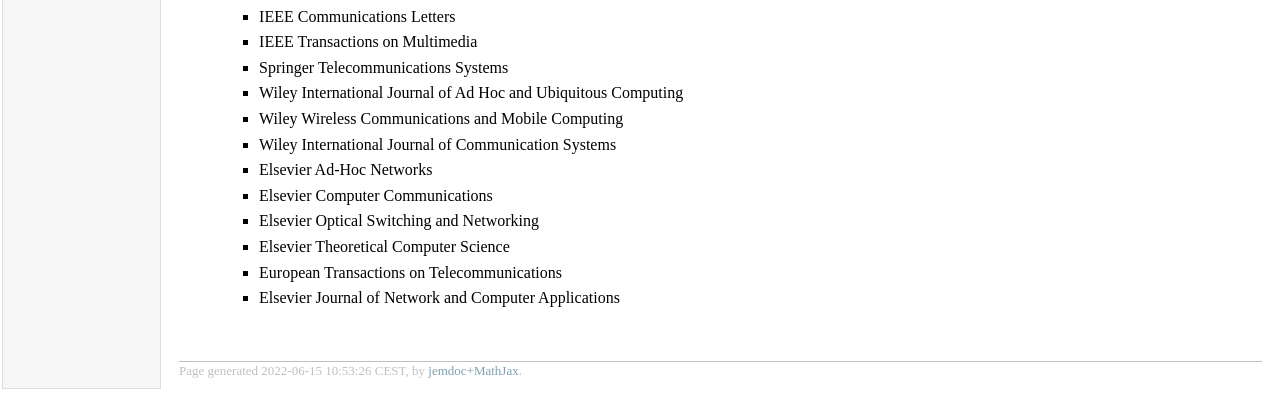
==== commit 416a0da3: "Add files via upload" ====
--- a/index.html
+++ b/index.html
@@ -66,7 +66,7 @@
 <h2>Research Interests:  </h2>
 <ul>
-<li><p>Routing, Survivability/security, multicast, and Spectrum Allocations in Optical Networks+<li><p>Routing and spectrum allocations, failure protection, multicast in Optical Networks </p>
 </li>
 <li><p>Overlay Optimization and Bandwidth Allocation for Video Streaming in CDNs@@ -78,13 +78,13 @@
 <li><p>Message Dissemination in Vehicular Ad-Hoc Networks (VANETs) </p>
 </li>
-<li><p>Routing Optimization in Intelligent Transportation Systems (ITS)-</p>
-</li>
-<li><p>Routing and Security in Wireless Ad-Hoc Networks (WSNs, MANETs)-</p>
-</li>
-<li><p>Resource Allocation and localization in Visible Light Communications Networks+<li><p>Routing Optimization in Intelligent Transportation Systems (ITS)
+</p>
+</li>
+<li><p>Routing in Wireless Ad-Hoc Networks (WSNs, MANETs)+</p>
+</li>
+<li><p>Resource Allocation in heterogeneous networks VLC/RF  </p>
 </li>
 <li><p>Integer Linear Program (ILP) modeling, and heuristics for network optimization problems
@@ -112,13 +112,8 @@
 <h2>Responsibilities: </h2>
 <ul>
-<li><p>Sept. 2021- : Co-Responsible of research axis &rsquo;'AUTONOMOUS RESILIENT SYSTEMS&rsquo;&rsquo; (ARTS) in CERI SN, IMT Nord Europe-</p>
-</li>
-<li><p>Jul. 2021-: Elected &ldquo;suppleant&rdquo; member of &ldquo;Research Committee&rdquo; of IMT Nord Europe-</p>
-</li>
-<li><p>Oct. 2020-: Representative of IMT Nord Europe in Campus Cyber Lille Hauts-de-France+<li><p>Sept. 2021- 2022: Co-Responsible of research axis &rsquo;'AUTONOMOUS RESILIENT SYSTEMS&rsquo;&rsquo; (ARTS) in CERI SN, IMT Nord Europe
+
 </p>
 </li>
 <li><p>Feb.-Aug. 2020: Responsible of Master of Science on &rsquo;'Cybersecurity Architecture and Intergration&rsquo;&rsquo;, ISEP Paris  @@ -405,7 +400,7 @@
 </ul>
 <div id="footer">
 <div id="footer-text">
-Page generated 2022-04-05 14:52:52 CEST, by <a href="https://github.com/wsshin/jemdoc_mathjax" target="blank">jemdoc+MathJax</a>.
+Page generated 2022-06-15 10:53:26 CEST, by <a href="https://github.com/wsshin/jemdoc_mathjax" target="blank">jemdoc+MathJax</a>.
 </div>
 </div>
 </td>
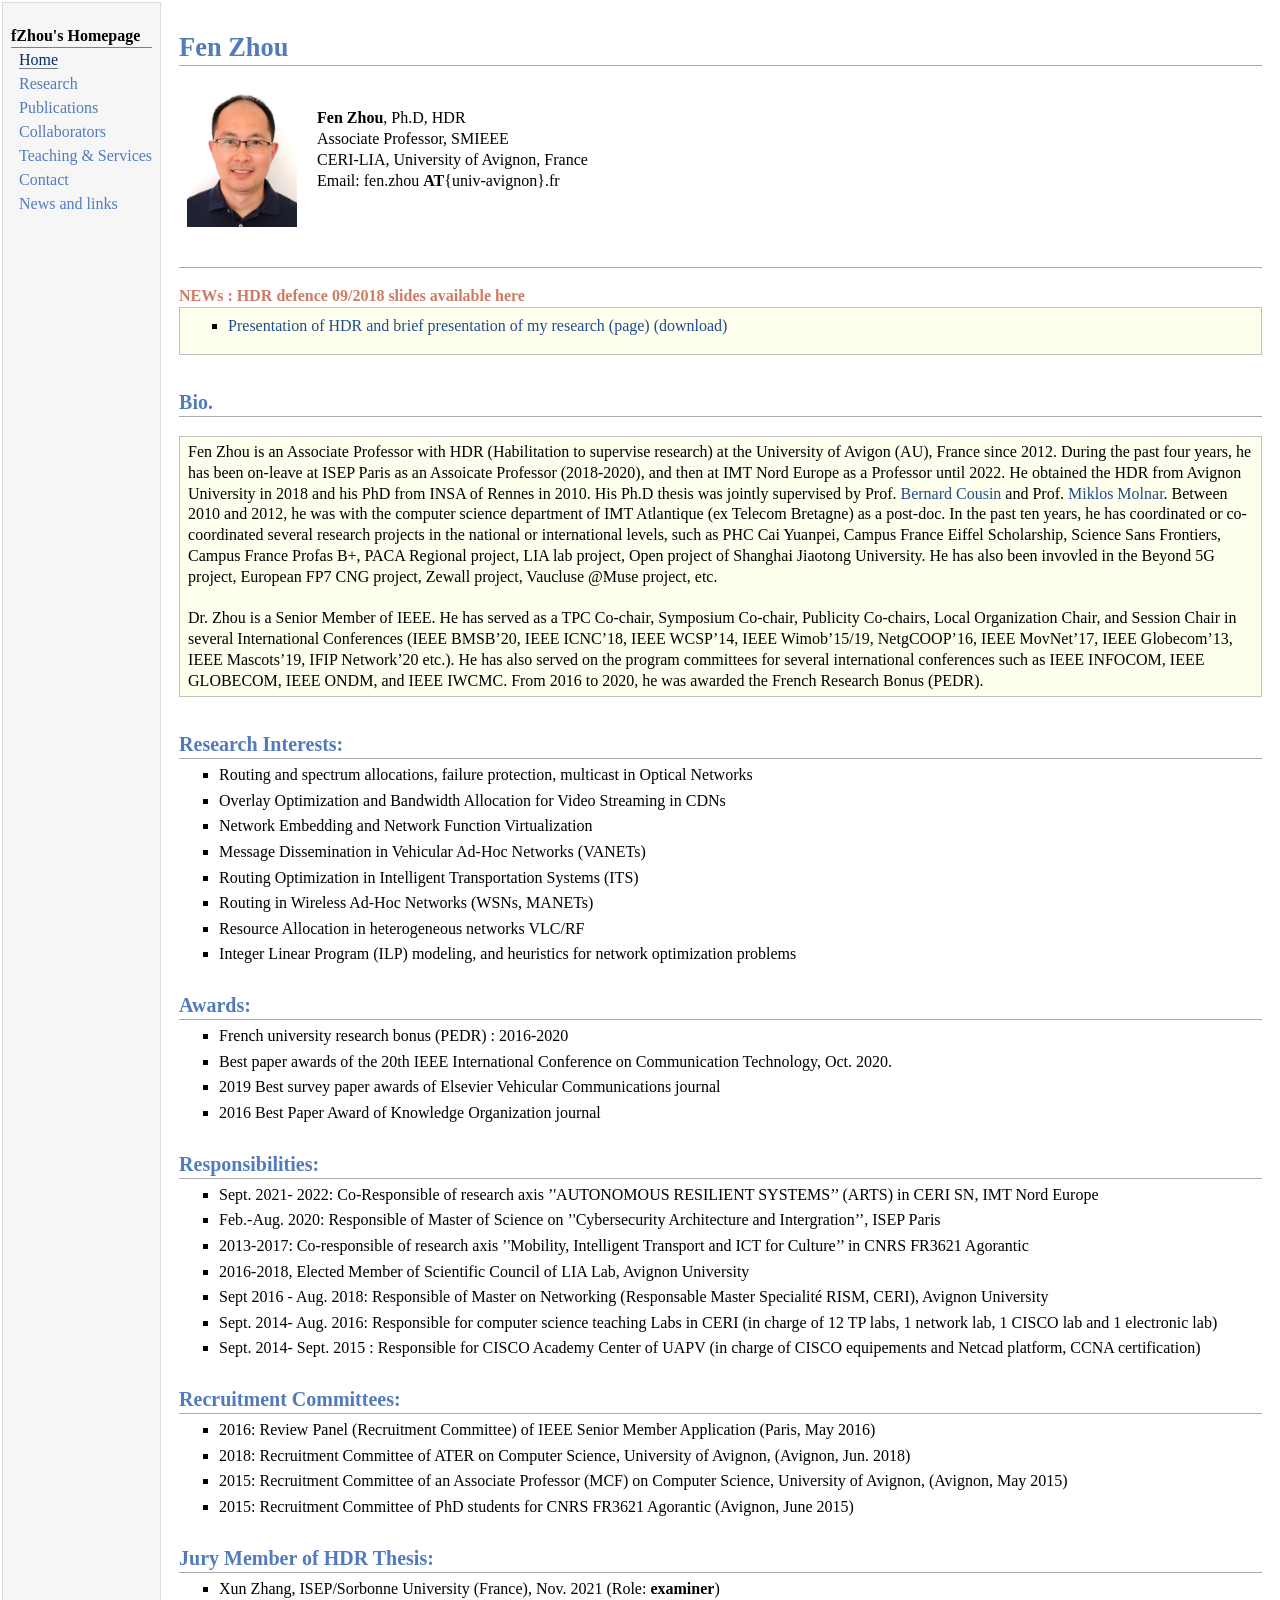
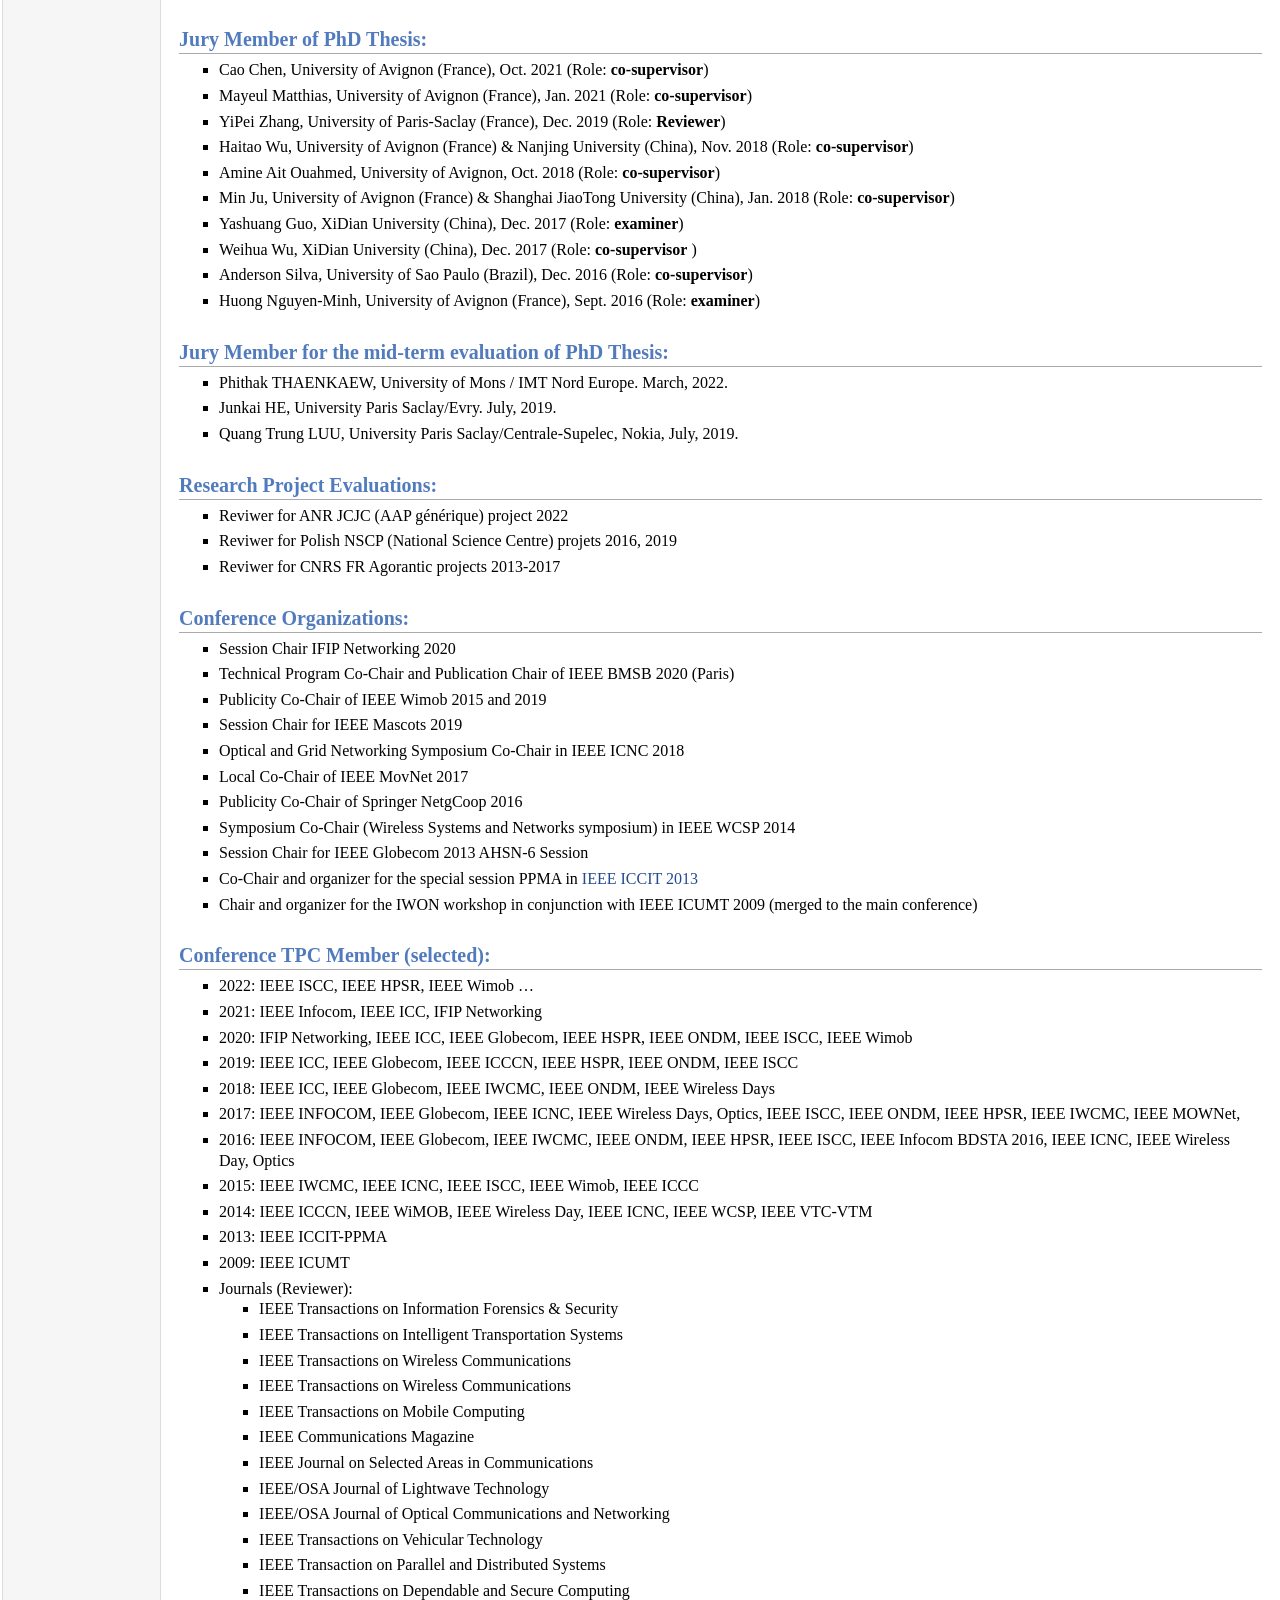
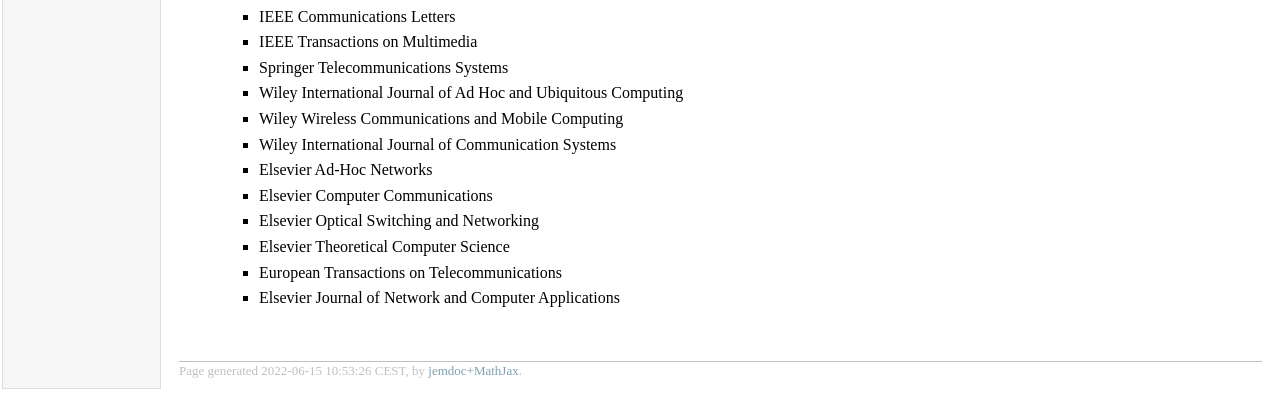
==== commit c0418684: "Update index.html" ====
--- a/index.html
+++ b/index.html
@@ -1,410 +1,408 @@
-<!DOCTYPE html PUBLIC "-//W3C//DTD XHTML 1.1//EN"
-  "http://www.w3.org/TR/xhtml11/DTD/xhtml11.dtd">
-<html xmlns="http://www.w3.org/1999/xhtml" xml:lang="en">
-<head>
-<meta name="generator" content="jemdoc, see http://jemdoc.jaboc.net/" />
-<meta http-equiv="Content-Type" content="text/html;charset=utf-8" />
-<link rel="stylesheet" href="jemdoc.css" type="text/css" />
-<title></title>
-</head>
-<body>
-<table summary="Table for page layout." id="tlayout">
-<tr valign="top">
-<td id="layout-menu">
-<div class="menu-category">fZhou's Homepage</div>
-<div class="menu-item"><a href="index.html" class="current">Home</a></div>
-<div class="menu-item"><a href="research.html">Research</a></div>
-<div class="menu-item"><a href="publication.html">Publications</a></div>
-<div class="menu-item"><a href="collaborators.html">Collaborators</a></div>
-<div class="menu-item"><a href="teaching.html">Teaching&nbsp;&amp;&nbsp;Services</a></div>
-<div class="menu-item"><a href="contact.html">Contact</a></div>
-<div class="menu-item"><a href="news.html">News&nbsp;and&nbsp;links</a></div>
-</td>
-<td id="layout-content">
+<!DOCTYPE html PUBLIC "-//W3C//DTD XHTML 1.1//EN"
+  "http://www.w3.org/TR/xhtml11/DTD/xhtml11.dtd">
+<html xmlns="http://www.w3.org/1999/xhtml" xml:lang="en">
+<head>
+<meta name="generator" content="jemdoc, see http://jemdoc.jaboc.net/" />
+<meta http-equiv="Content-Type" content="text/html;charset=utf-8" />
+<link rel="stylesheet" href="jemdoc.css" type="text/css" />
+<title></title>
+</head>
+<body>
+<table summary="Table for page layout." id="tlayout">
+<tr valign="top">
+<td id="layout-menu">
+<div class="menu-category">fZhou's Homepage</div>
+<div class="menu-item"><a href="index.html" class="current">Home</a></div>
+<div class="menu-item"><a href="research.html">Research</a></div>
+<div class="menu-item"><a href="publication.html">Publications</a></div>
+<div class="menu-item"><a href="collaborators.html">Collaborators</a></div>
+<div class="menu-item"><a href="teaching.html">Teaching&nbsp;&amp;&nbsp;Services</a></div>
+<div class="menu-item"><a href="contact.html">Contact</a></div>
+<div class="menu-item"><a href="news.html">News&nbsp;and&nbsp;links</a></div>
+</td>
+<td id="layout-content">
 <p>
--</p>
-<h1>Fen Zhou -</h1>
-<p>-</p>
-<table class="imgtable"><tr><td>
-<a href="IMGLINKTARGET"><img src="Fen2020.jpg" alt="Fen Zhou" width="110px" height="146px" /></a>&nbsp;</td>
+
+</p>
+<h1>Fen Zhou 
+</h1>
+<p>
+</p>
+<table class="imgtable"><tr><td>
+<a href="IMGLINKTARGET"><img src="Fen2020.jpg" alt="Fen Zhou" width="110px" height="146px" /></a>&nbsp;</td>
 <td align="left"><p><b>Fen Zhou</b>, Ph.D, HDR  <br /> 
-Full Professor, SMIEEE <br /> 
-
-IMT Nord Europe <br />
-Institut Mines-Télécom, France <br />
-
-Email: fen.zhou <b>AT</b>{imt-nord-europe}.fr <br />
-Tel: <tt>33 (0)3 20 43 64 43;  Fax: </tt>33 (0)3 20 33 55 77-</p>
-</td></tr></table>
-<h2>-</h2>
-<div class="infoblock">
-<div class="blocktitle">NEWs : HDR defence 09/2018 slides available here</div>
-<div class="blockcontent">
-<ul>
-<li><p><a href="hdr.pdf" target=&ldquo;blank&rdquo;>Presentation of HDR and brief presentation of my research (page) (download)</a>-</p>
-</li>
-</ul>
-</div></div>
-<h2>Bio. -</h2>
-<div class="infoblock">
-<div class="blockcontent">
-<p>Fen Zhou is a Full Professor at IMT Nord Europe, Institut Mines-Télécom, France. Prior to that, he was an Associate Professor  at the LIA lab of the Avignon University (France) from 2012 to 2018 and then at Institut Superieur d'Electronique de Paris (ISEP) until 2020. He obtained the HDR from Avignon University in 2018 and his PhD from INSA of Rennes in 2010. His 
+Associate Professor, SMIEEE <br /> 
+
+CERI-LIA, University of Avignon, France <br />
+
+Email: fen.zhou <b>AT</b>{univ-avignon}.fr <br />
+</p>
+</td></tr></table>
+<h2>
+</h2>
+<div class="infoblock">
+<div class="blocktitle">NEWs : HDR defence 09/2018 slides available here</div>
+<div class="blockcontent">
+<ul>
+<li><p><a href="hdr.pdf" target=&ldquo;blank&rdquo;>Presentation of HDR and brief presentation of my research (page) (download)</a>
+</p>
+</li>
+</ul>
+</div></div>
+<h2>Bio. 
+</h2>
+<div class="infoblock">
+<div class="blockcontent">
+<p>Fen Zhou is an Associate Professor with HDR (Habilitation to supervise research) at the University of Avigon (AU), France since 2012. During the past four years, he has been on-leave at ISEP Paris as an Assoicate Professor (2018-2020), and then at IMT Nord Europe as a Professor until 2022. He obtained the HDR from Avignon University in 2018 and his PhD from INSA of Rennes in 2010. His 
 Ph.D thesis was jointly supervised by Prof. <a href="http://www.irisa.fr/prive/bcousin/personal-info.html" target=&ldquo;blank&rdquo;>Bernard Cousin</a> and Prof. <a href="http://www.lirmm.fr/~molnar/MMang.html" target=&ldquo;blank&rdquo;>Miklos 
 Molnar</a>. Between 2010 and 2012, he was with the computer science department of IMT Atlantique (ex Telecom Bretagne) as a post-doc. In the past ten years, he has coordinated or co-coordinated several research projects in the national or international levels, such as PHC Cai Yuanpei, Campus France Eiffel Scholarship, Science Sans Frontiers, Campus France Profas B+,  PACA Regional project, LIA lab project, Open project of Shanghai Jiaotong University. He has also been invovled in the Beyond 5G project,  European FP7 CNG project, Zewall project, Vaucluse @Muse project, etc. <br /> <br />
 
 
-Dr. Zhou is a Senior Member of IEEE. He has served as a TPC Co-chair, Symposium Co-chair, Publicity Co-chairs, Local Organization Chair, and Session Chair in several International Conferences (IEEE BMSB&rsquo;20, IEEE ICNC&rsquo;18, IEEE WCSP&rsquo;14, IEEE Wimob&rsquo;15/19, NetgCOOP&rsquo;16, IEEE MovNet&rsquo;17, IEEE Globecom&rsquo;13, IEEE Mascots&rsquo;19, IFIP Network&rsquo;20 etc.). He has also served on the program committees for several international conferences such as IEEE INFOCOM, IEEE GLOBECOM, IEEE ONDM, and IEEE IWCMC. From 2016 to 2020, he was awarded the French Research Bonus (PEDR).-</p>
-</div></div>
-<h2>Research Interests: -</h2>
-<ul>
-<li><p>Routing and spectrum allocations, failure protection, multicast in Optical Networks-</p>
-</li>
-<li><p>Overlay Optimization and Bandwidth Allocation for Video Streaming in CDNs-</p>
-</li>
-<li><p>Network Embedding and Network Function Virtualization-</p>
-</li>
-<li><p>Message Dissemination in Vehicular Ad-Hoc Networks (VANETs)-</p>
-</li>
+Dr. Zhou is a Senior Member of IEEE. He has served as a TPC Co-chair, Symposium Co-chair, Publicity Co-chairs, Local Organization Chair, and Session Chair in several International Conferences (IEEE BMSB&rsquo;20, IEEE ICNC&rsquo;18, IEEE WCSP&rsquo;14, IEEE Wimob&rsquo;15/19, NetgCOOP&rsquo;16, IEEE MovNet&rsquo;17, IEEE Globecom&rsquo;13, IEEE Mascots&rsquo;19, IFIP Network&rsquo;20 etc.). He has also served on the program committees for several international conferences such as IEEE INFOCOM, IEEE GLOBECOM, IEEE ONDM, and IEEE IWCMC. From 2016 to 2020, he was awarded the French Research Bonus (PEDR).
+</p>
+</div></div>
+<h2>Research Interests: 
+</h2>
+<ul>
+<li><p>Routing and spectrum allocations, failure protection, multicast in Optical Networks
+</p>
+</li>
+<li><p>Overlay Optimization and Bandwidth Allocation for Video Streaming in CDNs
+</p>
+</li>
+<li><p>Network Embedding and Network Function Virtualization
+</p>
+</li>
+<li><p>Message Dissemination in Vehicular Ad-Hoc Networks (VANETs)
+</p>
+</li>
 <li><p>Routing Optimization in Intelligent Transportation Systems (ITS)
-</p>
-</li>
-<li><p>Routing in Wireless Ad-Hoc Networks (WSNs, MANETs)-</p>
-</li>
-<li><p>Resource Allocation in heterogeneous networks VLC/RF -</p>
-</li>
+</p>
+</li>
+<li><p>Routing in Wireless Ad-Hoc Networks (WSNs, MANETs)
+</p>
+</li>
+<li><p>Resource Allocation in heterogeneous networks VLC/RF 
+</p>
+</li>
 <li><p>Integer Linear Program (ILP) modeling, and heuristics for network optimization problems
--</p>
-</li>
-</ul>
-<h2>Awards: -</h2>
-<ul>
-<li><p>French university research bonus (PEDR) : 2016-2020-</p>
-</li>
-<li><p>Best paper awards of the 20th IEEE International Conference on Communication Technology, Oct. 2020.-</p>
-</li>
-<li><p>2019 Best survey paper awards of Elsevier Vehicular Communications journal -</p>
-</li>
+
+</p>
+</li>
+</ul>
+<h2>Awards: 
+</h2>
+<ul>
+<li><p>French university research bonus (PEDR) : 2016-2020
+</p>
+</li>
+<li><p>Best paper awards of the 20th IEEE International Conference on Communication Technology, Oct. 2020.
+</p>
+</li>
+<li><p>2019 Best survey paper awards of Elsevier Vehicular Communications journal 
+</p>
+</li>
 <li><p>2016 Best Paper Award of Knowledge Organization journal
--</p>
-</li>
-</ul>
-<h2>Responsibilities:-</h2>
-<ul>
+
+</p>
+</li>
+</ul>
+<h2>Responsibilities:
+</h2>
+<ul>
 <li><p>Sept. 2021- 2022: Co-Responsible of research axis &rsquo;'AUTONOMOUS RESILIENT SYSTEMS&rsquo;&rsquo; (ARTS) in CERI SN, IMT Nord Europe
-
-</p>
-</li>
-<li><p>Feb.-Aug. 2020: Responsible of Master of Science on &rsquo;'Cybersecurity Architecture and Intergration&rsquo;&rsquo;, ISEP Paris  -</p>
-</li>
-<li><p>2013-2017: Co-responsible of research axis &rsquo;'Mobility, Intelligent Transport and ICT for Culture&rsquo;&rsquo; in CNRS FR3621 Agorantic-</p>
-</li>
-<li><p>2016-2018, Elected Member of Scientific Council of LIA Lab, Avignon University-</p>
-</li>
-<li><p>Sept 2016 - Aug. 2018: Responsible of Master on Networking (Responsable Master Specialité RISM, CERI), Avignon University-</p>
-</li>
-<li><p>Sept. 2014- Aug. 2016: Responsible for computer science teaching Labs in CERI (in charge of 12 TP labs, 1 network lab, 1 CISCO lab and 1 electronic lab)-</p>
-</li>
+
+</p>
+</li>
+<li><p>Feb.-Aug. 2020: Responsible of Master of Science on &rsquo;'Cybersecurity Architecture and Intergration&rsquo;&rsquo;, ISEP Paris  
+</p>
+</li>
+<li><p>2013-2017: Co-responsible of research axis &rsquo;'Mobility, Intelligent Transport and ICT for Culture&rsquo;&rsquo; in CNRS FR3621 Agorantic
+</p>
+</li>
+<li><p>2016-2018, Elected Member of Scientific Council of LIA Lab, Avignon University
+</p>
+</li>
+<li><p>Sept 2016 - Aug. 2018: Responsible of Master on Networking (Responsable Master Specialité RISM, CERI), Avignon University
+</p>
+</li>
+<li><p>Sept. 2014- Aug. 2016: Responsible for computer science teaching Labs in CERI (in charge of 12 TP labs, 1 network lab, 1 CISCO lab and 1 electronic lab)
+</p>
+</li>
 <li><p>Sept. 2014- Sept. 2015 : Responsible for CISCO Academy Center of UAPV (in charge of CISCO equipements and Netcad platform, CCNA certification) 
 
 
--</p>
-</li>
-</ul>
-<h2>Recruitment Committees:-</h2>
-<ul>
-<li><p>2016: Review Panel (Recruitment Committee) of IEEE Senior Member Application (Paris, May 2016)-</p>
-</li>
-<li><p>2018: Recruitment Committee of ATER on Computer Science, University of Avignon, (Avignon, Jun. 2018)-</p>
-</li>
-<li><p>2015: Recruitment Committee of an Associate Professor (MCF) on Computer Science, University of Avignon, (Avignon, May 2015)-</p>
-</li>
+
+</p>
+</li>
+</ul>
+<h2>Recruitment Committees:
+</h2>
+<ul>
+<li><p>2016: Review Panel (Recruitment Committee) of IEEE Senior Member Application (Paris, May 2016)
+</p>
+</li>
+<li><p>2018: Recruitment Committee of ATER on Computer Science, University of Avignon, (Avignon, Jun. 2018)
+</p>
+</li>
+<li><p>2015: Recruitment Committee of an Associate Professor (MCF) on Computer Science, University of Avignon, (Avignon, May 2015)
+</p>
+</li>
 <li><p>2015: Recruitment Committee of PhD students for CNRS FR3621 Agorantic (Avignon, June 2015)
--</p>
-</li>
-</ul>
-<h2>Jury Member of HDR Thesis:-</h2>
-<ul>
+
+</p>
+</li>
+</ul>
+<h2>Jury Member of HDR Thesis:
+</h2>
+<ul>
 <li><p>Xun Zhang, ISEP/Sorbonne University (France), Nov. 2021 (Role: <b>examiner</b>)
--</p>
-</li>
-</ul>
-<h2>Jury Member of PhD Thesis:-</h2>
-<ul>
-<li><p>Cao Chen, University of Avignon (France), Oct. 2021 (Role: <b>co-supervisor</b>)-</p>
-</li>
-<li><p>Mayeul Matthias, University of Avignon (France), Jan. 2021 (Role: <b>co-supervisor</b>)-</p>
-</li>
-<li><p>YiPei Zhang, University of Paris-Saclay (France), Dec. 2019 (Role: <b>Reviewer</b>)-</p>
-</li>
-<li><p>Haitao Wu, University of Avignon (France) & Nanjing University (China), Nov. 2018 (Role: <b>co-supervisor</b>)-</p>
-</li>
-<li><p>Amine Ait Ouahmed, University of Avignon, Oct. 2018 (Role: <b>co-supervisor</b>)-</p>
-</li>
-<li><p>Min Ju, University of Avignon (France) & Shanghai JiaoTong University (China), Jan. 2018 (Role: <b>co-supervisor</b>)-</p>
-</li>
-<li><p>Yashuang Guo, XiDian University (China), Dec. 2017 (Role: <b>examiner</b>)-</p>
-</li>
-<li><p>Weihua Wu, XiDian University (China), Dec. 2017 (Role: <b>co-supervisor</b> )-</p>
-</li>
-<li><p>Anderson Silva, University of Sao Paulo (Brazil), Dec. 2016 (Role: <b>co-supervisor</b>)-</p>
-</li>
+
+</p>
+</li>
+</ul>
+<h2>Jury Member of PhD Thesis:
+</h2>
+<ul>
+<li><p>Cao Chen, University of Avignon (France), Oct. 2021 (Role: <b>co-supervisor</b>)
+</p>
+</li>
+<li><p>Mayeul Matthias, University of Avignon (France), Jan. 2021 (Role: <b>co-supervisor</b>)
+</p>
+</li>
+<li><p>YiPei Zhang, University of Paris-Saclay (France), Dec. 2019 (Role: <b>Reviewer</b>)
+</p>
+</li>
+<li><p>Haitao Wu, University of Avignon (France) & Nanjing University (China), Nov. 2018 (Role: <b>co-supervisor</b>)
+</p>
+</li>
+<li><p>Amine Ait Ouahmed, University of Avignon, Oct. 2018 (Role: <b>co-supervisor</b>)
+</p>
+</li>
+<li><p>Min Ju, University of Avignon (France) & Shanghai JiaoTong University (China), Jan. 2018 (Role: <b>co-supervisor</b>)
+</p>
+</li>
+<li><p>Yashuang Guo, XiDian University (China), Dec. 2017 (Role: <b>examiner</b>)
+</p>
+</li>
+<li><p>Weihua Wu, XiDian University (China), Dec. 2017 (Role: <b>co-supervisor</b> )
+</p>
+</li>
+<li><p>Anderson Silva, University of Sao Paulo (Brazil), Dec. 2016 (Role: <b>co-supervisor</b>)
+</p>
+</li>
 <li><p>Huong Nguyen-Minh, University of Avignon (France), Sept. 2016 (Role: <b>examiner</b>)
--</p>
-</li>
-</ul>
-<h2>Jury Member for the mid-term evaluation of PhD Thesis:-</h2>
-<ul>
-<li><p>Phithak THAENKAEW, University of Mons / IMT Nord Europe. March, 2022.-</p>
-</li>
-<li><p>Junkai HE, University Paris Saclay/Evry. July, 2019.-</p>
-</li>
+
+</p>
+</li>
+</ul>
+<h2>Jury Member for the mid-term evaluation of PhD Thesis:
+</h2>
+<ul>
+<li><p>Phithak THAENKAEW, University of Mons / IMT Nord Europe. March, 2022.
+</p>
+</li>
+<li><p>Junkai HE, University Paris Saclay/Evry. July, 2019.
+</p>
+</li>
 <li><p>Quang Trung LUU, University Paris Saclay/Centrale-Supelec, Nokia, July, 2019.
 
--</p>
-</li>
-</ul>
-<h2>Research Project Evaluations:-</h2>
-<ul>
-<li><p>Reviwer for ANR JCJC (AAP générique) project 2022-</p>
-</li>
+
+</p>
+</li>
+</ul>
+<h2>Research Project Evaluations:
+</h2>
+<ul>
+<li><p>Reviwer for ANR JCJC (AAP générique) project 2022
+</p>
+</li>
 <li><p>Reviwer for Polish NSCP (National Science Centre) projets
-2016, 2019-</p>
-</li>
+2016, 2019
+</p>
+</li>
 <li><p>Reviwer for CNRS FR Agorantic projects 2013-2017
--</p>
-</li>
-</ul>
-<h2>Conference Organizations: -</h2>
-<ul>
-<li><p>Session Chair IFIP Networking 2020  -</p>
-</li>
-<li><p>Technical Program Co-Chair and Publication Chair of IEEE BMSB 2020 (Paris) -</p>
-</li>
-<li><p>Publicity Co-Chair of IEEE Wimob 2015 and 2019 -</p>
-</li>
-<li><p>Session Chair for IEEE Mascots 2019 -</p>
-</li>
-<li><p>Optical and Grid Networking Symposium Co-Chair in IEEE ICNC 2018 -</p>
-</li>
-<li><p>Local Co-Chair of IEEE MovNet 2017-</p>
-</li>
-<li><p>Publicity Co-Chair of Springer NetgCoop 2016 -</p>
-</li>
+
+</p>
+</li>
+</ul>
+<h2>Conference Organizations: 
+</h2>
+<ul>
+<li><p>Session Chair IFIP Networking 2020  
+</p>
+</li>
+<li><p>Technical Program Co-Chair and Publication Chair of IEEE BMSB 2020 (Paris) 
+</p>
+</li>
+<li><p>Publicity Co-Chair of IEEE Wimob 2015 and 2019 
+</p>
+</li>
+<li><p>Session Chair for IEEE Mascots 2019 
+</p>
+</li>
+<li><p>Optical and Grid Networking Symposium Co-Chair in IEEE ICNC 2018 
+</p>
+</li>
+<li><p>Local Co-Chair of IEEE MovNet 2017
+</p>
+</li>
+<li><p>Publicity Co-Chair of Springer NetgCoop 2016 
+</p>
+</li>
 <li><p>Symposium Co-Chair (Wireless Systems and 
-Networks symposium)  in IEEE WCSP 2014 -</p>
-</li>
+Networks symposium)  in IEEE WCSP 2014 
+</p>
+</li>
 <li><p>Session Chair for IEEE Globecom 2013 
-AHSN-6 Session -</p>
-</li>
+AHSN-6 Session 
+</p>
+</li>
 <li><p>Co-Chair and organizer for the special session PPMA in 
 <a href="http://www.iccit-conf.org/special-sessions/ppma-2013" target=&ldquo;blank&rdquo;>IEEE ICCIT 2013</a>
--</p>
-</li>
+
+</p>
+</li>
 <li><p>Chair and organizer for the IWON workshop in conjunction with IEEE ICUMT 2009 (merged to the main conference)
--</p>
-</li>
-</ul>
-<h2>Conference TPC Member (selected): -</h2>
-<ul>
-<li><p>2022: IEEE ISCC, IEEE HPSR, IEEE Wimob &hellip;-</p>
-</li>
-<li><p>2021: IEEE Infocom, IEEE ICC, IFIP Networking-</p>
-</li>
-<li><p>2020: IFIP Networking, IEEE ICC, IEEE Globecom, IEEE HSPR, IEEE ONDM, IEEE ISCC, IEEE Wimob-</p>
-</li>
-<li><p>2019: IEEE ICC, IEEE Globecom, IEEE ICCCN, IEEE HSPR, IEEE ONDM, IEEE ISCC-</p>
-</li>
-<li><p>2018: IEEE ICC, IEEE Globecom, IEEE IWCMC, IEEE ONDM, IEEE Wireless Days-</p>
-</li>
-<li><p>2017: IEEE INFOCOM, IEEE Globecom, IEEE ICNC, IEEE Wireless Days, Optics, IEEE ISCC, IEEE ONDM, IEEE HPSR, IEEE IWCMC, IEEE MOWNet, -</p>
-</li>
-<li><p>2016: IEEE INFOCOM, IEEE Globecom, IEEE IWCMC, IEEE ONDM, IEEE HPSR, IEEE ISCC, IEEE Infocom BDSTA 2016, IEEE ICNC, IEEE Wireless Day, Optics-</p>
-</li>
-<li><p>2015: IEEE IWCMC, IEEE ICNC, IEEE ISCC, IEEE Wimob, IEEE ICCC-</p>
-</li>
-<li><p>2014: IEEE ICCCN, IEEE WiMOB, IEEE Wireless Day, IEEE ICNC, IEEE WCSP, IEEE  VTC-VTM-</p>
-</li>
-<li><p>2013: IEEE ICCIT-PPMA-</p>
-</li>
+
+</p>
+</li>
+</ul>
+<h2>Conference TPC Member (selected): 
+</h2>
+<ul>
+<li><p>2022: IEEE ISCC, IEEE HPSR, IEEE Wimob &hellip;
+</p>
+</li>
+<li><p>2021: IEEE Infocom, IEEE ICC, IFIP Networking
+</p>
+</li>
+<li><p>2020: IFIP Networking, IEEE ICC, IEEE Globecom, IEEE HSPR, IEEE ONDM, IEEE ISCC, IEEE Wimob
+</p>
+</li>
+<li><p>2019: IEEE ICC, IEEE Globecom, IEEE ICCCN, IEEE HSPR, IEEE ONDM, IEEE ISCC
+</p>
+</li>
+<li><p>2018: IEEE ICC, IEEE Globecom, IEEE IWCMC, IEEE ONDM, IEEE Wireless Days
+</p>
+</li>
+<li><p>2017: IEEE INFOCOM, IEEE Globecom, IEEE ICNC, IEEE Wireless Days, Optics, IEEE ISCC, IEEE ONDM, IEEE HPSR, IEEE IWCMC, IEEE MOWNet, 
+</p>
+</li>
+<li><p>2016: IEEE INFOCOM, IEEE Globecom, IEEE IWCMC, IEEE ONDM, IEEE HPSR, IEEE ISCC, IEEE Infocom BDSTA 2016, IEEE ICNC, IEEE Wireless Day, Optics
+</p>
+</li>
+<li><p>2015: IEEE IWCMC, IEEE ICNC, IEEE ISCC, IEEE Wimob, IEEE ICCC
+</p>
+</li>
+<li><p>2014: IEEE ICCCN, IEEE WiMOB, IEEE Wireless Day, IEEE ICNC, IEEE WCSP, IEEE  VTC-VTM
+</p>
+</li>
+<li><p>2013: IEEE ICCIT-PPMA
+</p>
+</li>
 <li><p>2009: IEEE ICUMT 
--</p>
-</li>
-<li><p>Journals (Reviewer): -</p>
-<ul>
-<li><p>IEEE Transactions on Information Forensics & Security-</p>
-</li>
-<li><p>IEEE Transactions on Intelligent Transportation Systems-</p>
-</li>
-<li><p>IEEE Transactions on Wireless Communications-</p>
-</li>
-<li><p>IEEE Transactions on Wireless Communications-</p>
-</li>
-<li><p>IEEE Transactions on Mobile Computing-</p>
-</li>
-<li><p>IEEE Communications Magazine-</p>
-</li>
-<li><p>IEEE Journal on Selected Areas in Communications-</p>
-</li>
-<li><p>IEEE/OSA Journal of Lightwave Technology-</p>
-</li>
-<li><p>IEEE/OSA Journal of Optical Communications and Networking-</p>
-</li>
-<li><p>IEEE Transactions on Vehicular Technology-</p>
-</li>
-<li><p>IEEE Transaction on Parallel and Distributed Systems-</p>
-</li>
-<li><p>IEEE Transactions on Dependable and Secure Computing-</p>
-</li>
-<li><p>IEEE Communications Letters-</p>
-</li>
-<li><p>IEEE Transactions on Multimedia -</p>
-</li>
-<li><p>Springer Telecommunications Systems-</p>
-</li>
-<li><p>Wiley International Journal of Ad Hoc and Ubiquitous Computing-</p>
-</li>
-<li><p>Wiley Wireless Communications and Mobile Computing-</p>
-</li>
-<li><p>Wiley International Journal of Communication Systems -</p>
-</li>
-<li><p>Elsevier Ad-Hoc Networks-</p>
-</li>
-<li><p>Elsevier Computer Communications-</p>
-</li>
-<li><p>Elsevier Optical Switching and Networking-</p>
-</li>
-<li><p>Elsevier Theoretical Computer Science-</p>
-</li>
-<li><p>European Transactions on Telecommunications-</p>
-</li>
+
+</p>
+</li>
+<li><p>Journals (Reviewer): 
+</p>
+<ul>
+<li><p>IEEE Transactions on Information Forensics & Security
+</p>
+</li>
+<li><p>IEEE Transactions on Intelligent Transportation Systems
+</p>
+</li>
+<li><p>IEEE Transactions on Wireless Communications
+</p>
+</li>
+<li><p>IEEE Transactions on Wireless Communications
+</p>
+</li>
+<li><p>IEEE Transactions on Mobile Computing
+</p>
+</li>
+<li><p>IEEE Communications Magazine
+</p>
+</li>
+<li><p>IEEE Journal on Selected Areas in Communications
+</p>
+</li>
+<li><p>IEEE/OSA Journal of Lightwave Technology
+</p>
+</li>
+<li><p>IEEE/OSA Journal of Optical Communications and Networking
+</p>
+</li>
+<li><p>IEEE Transactions on Vehicular Technology
+</p>
+</li>
+<li><p>IEEE Transaction on Parallel and Distributed Systems
+</p>
+</li>
+<li><p>IEEE Transactions on Dependable and Secure Computing
+</p>
+</li>
+<li><p>IEEE Communications Letters
+</p>
+</li>
+<li><p>IEEE Transactions on Multimedia 
+</p>
+</li>
+<li><p>Springer Telecommunications Systems
+</p>
+</li>
+<li><p>Wiley International Journal of Ad Hoc and Ubiquitous Computing
+</p>
+</li>
+<li><p>Wiley Wireless Communications and Mobile Computing
+</p>
+</li>
+<li><p>Wiley International Journal of Communication Systems 
+</p>
+</li>
+<li><p>Elsevier Ad-Hoc Networks
+</p>
+</li>
+<li><p>Elsevier Computer Communications
+</p>
+</li>
+<li><p>Elsevier Optical Switching and Networking
+</p>
+</li>
+<li><p>Elsevier Theoretical Computer Science
+</p>
+</li>
+<li><p>European Transactions on Telecommunications
+</p>
+</li>
 <li><p>Elsevier Journal of Network and Computer Applications 
 
-
-
-
-
-
-
-
-
-
-
--</p>
-</li>
-</ul>
-
-</li>
-</ul>
-<div id="footer">
-<div id="footer-text">
-Page generated 2022-06-15 10:53:26 CEST, by <a href="https://github.com/wsshin/jemdoc_mathjax" target="blank">jemdoc+MathJax</a>.
-</div>
-</div>
-</td>
-</tr>
-</table>
-</body>
-</html>
+
+
+
+
+
+
+
+
+
+
+
+</p>
+</li>
+</ul>
+
+</li>
+</ul>
+<div id="footer">
+<div id="footer-text">
+Page generated 2022-06-15 10:53:26 CEST, by <a href="https://github.com/wsshin/jemdoc_mathjax" target="blank">jemdoc+MathJax</a>.
+</div>
+</div>
+</td>
+</tr>
+</table>
+</body>
+</html>
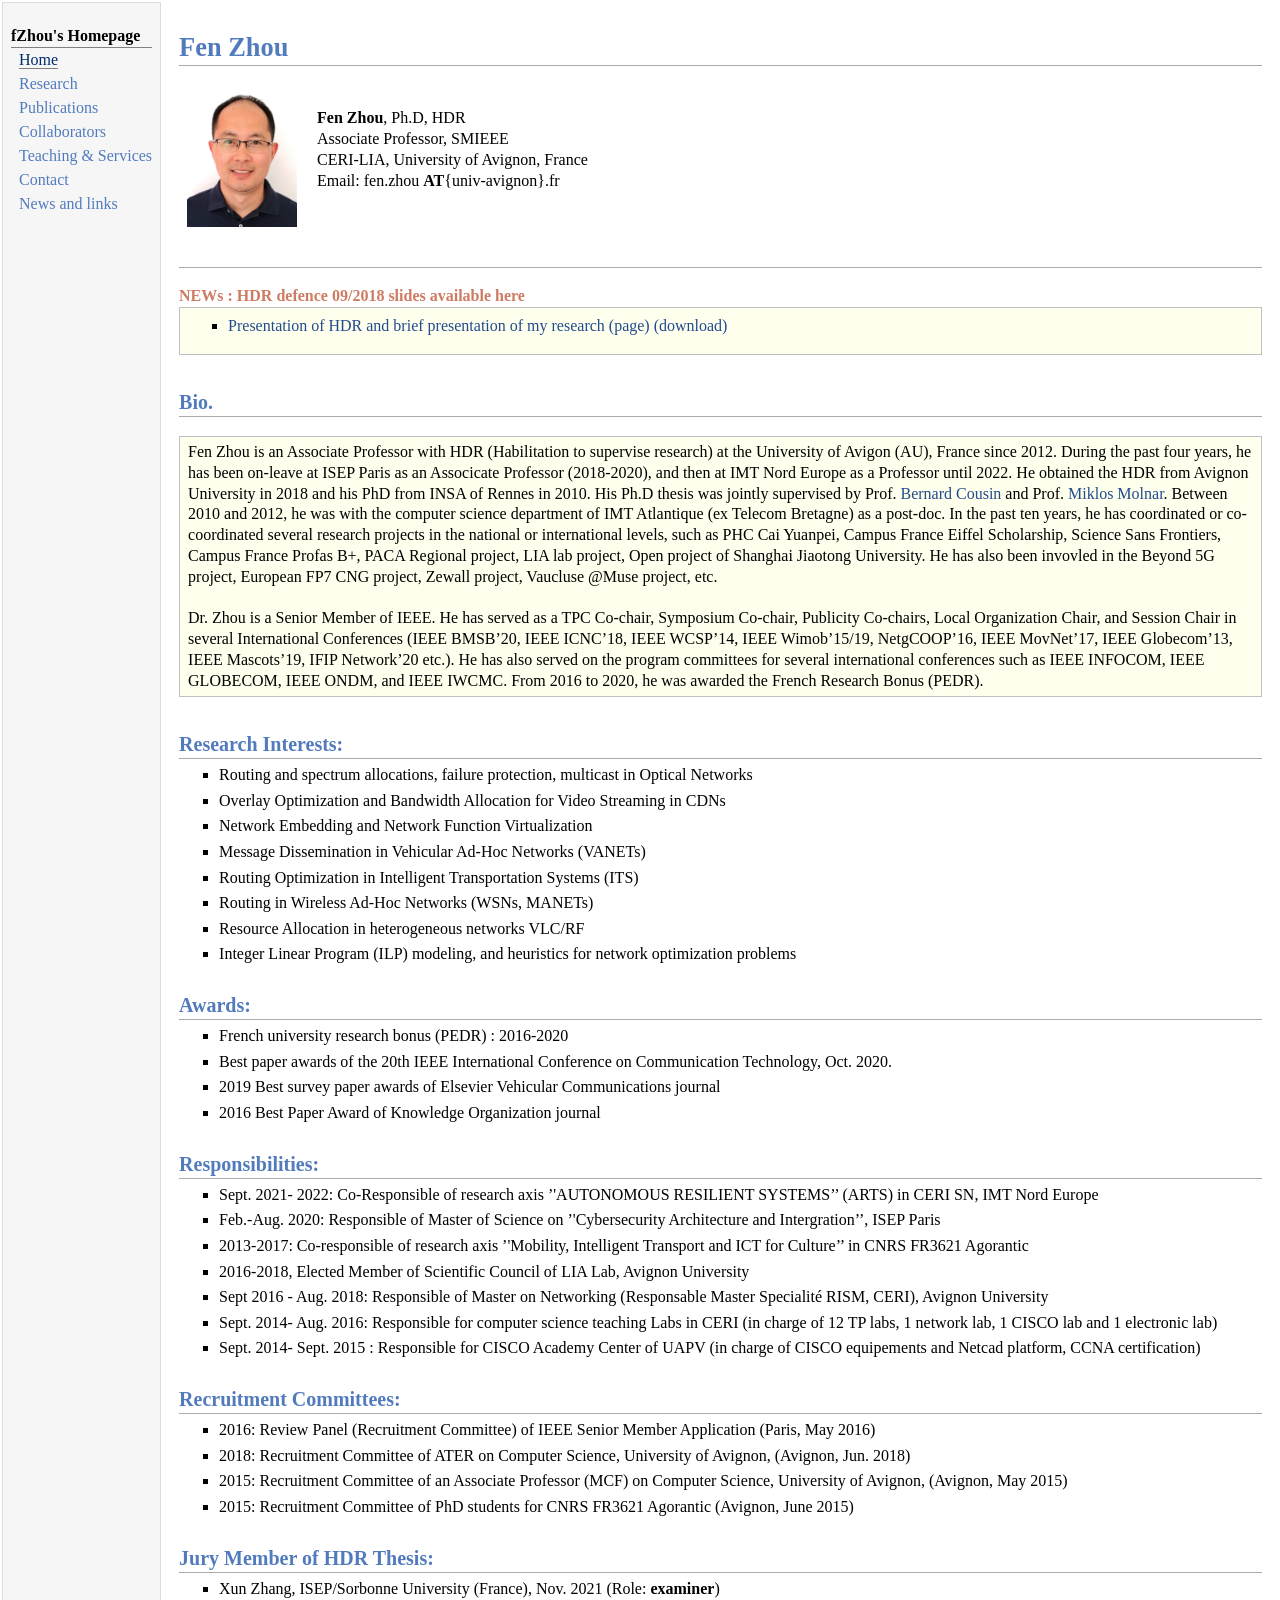
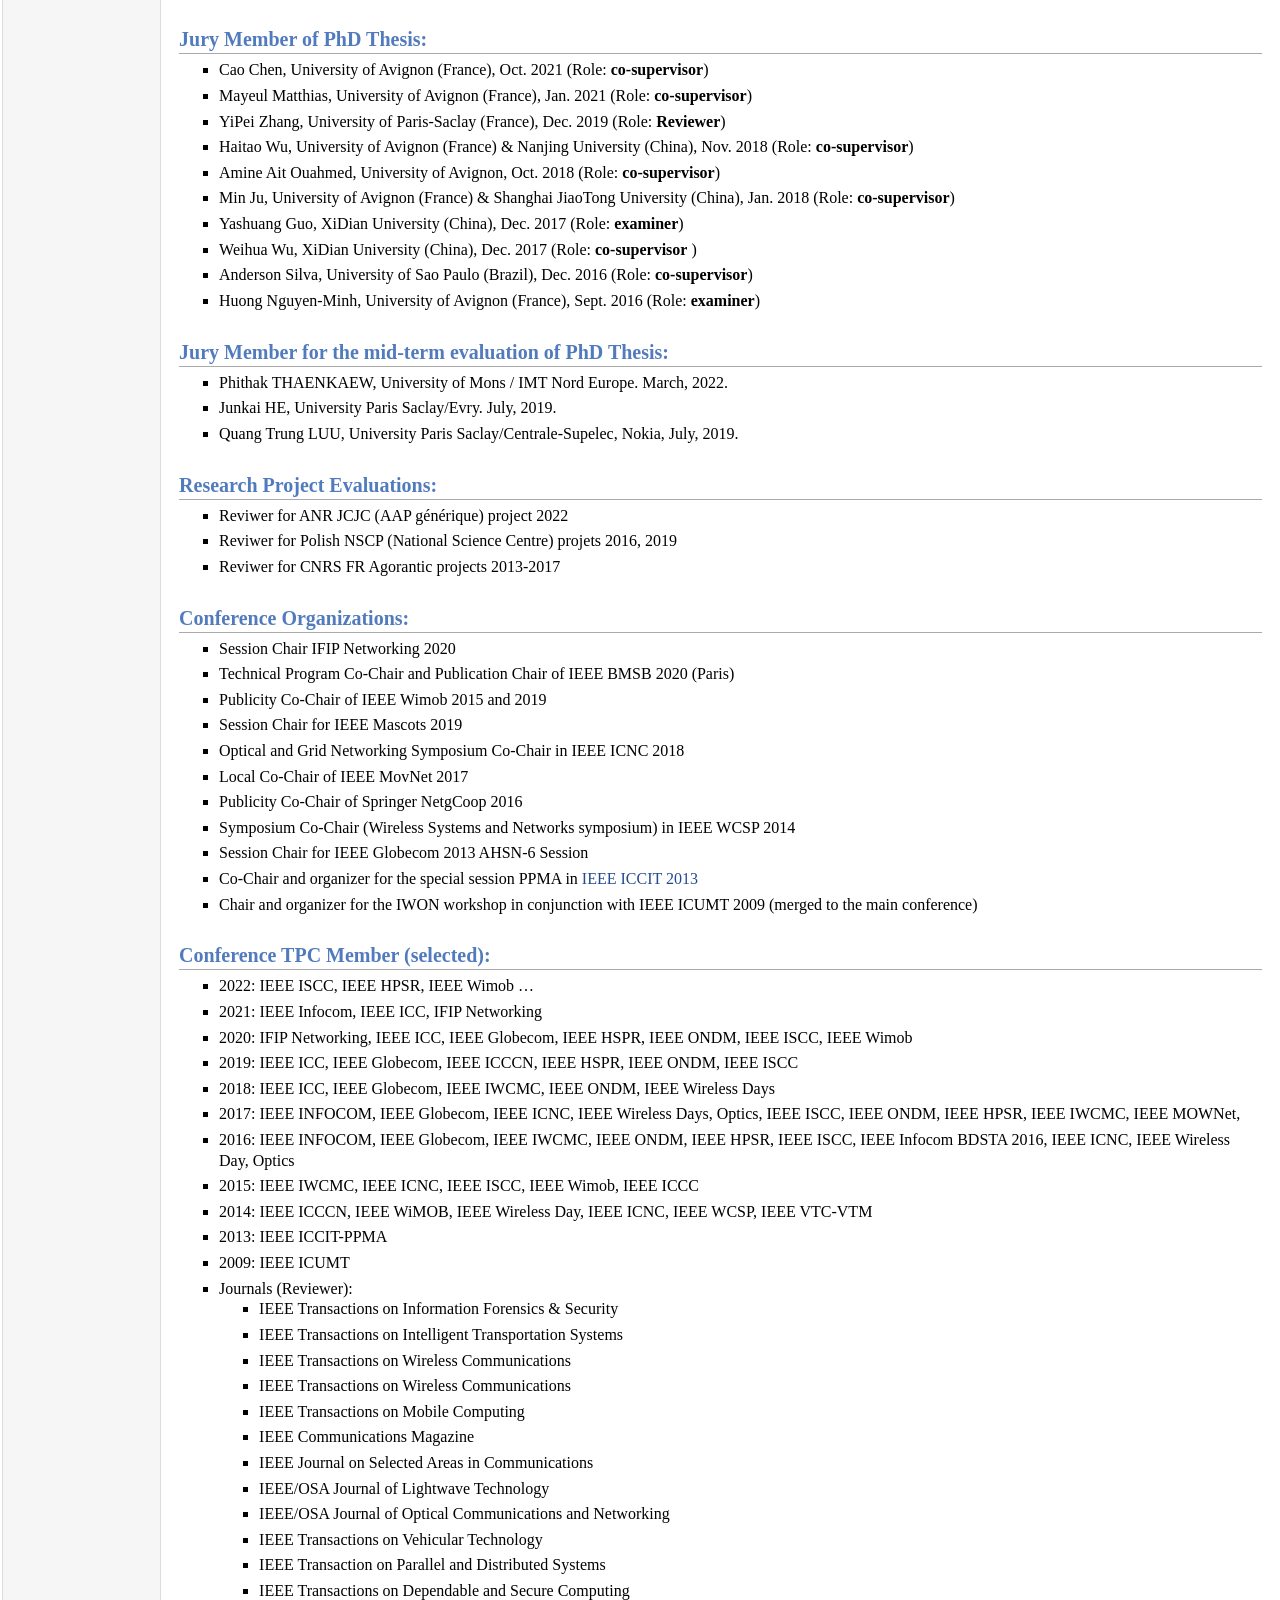
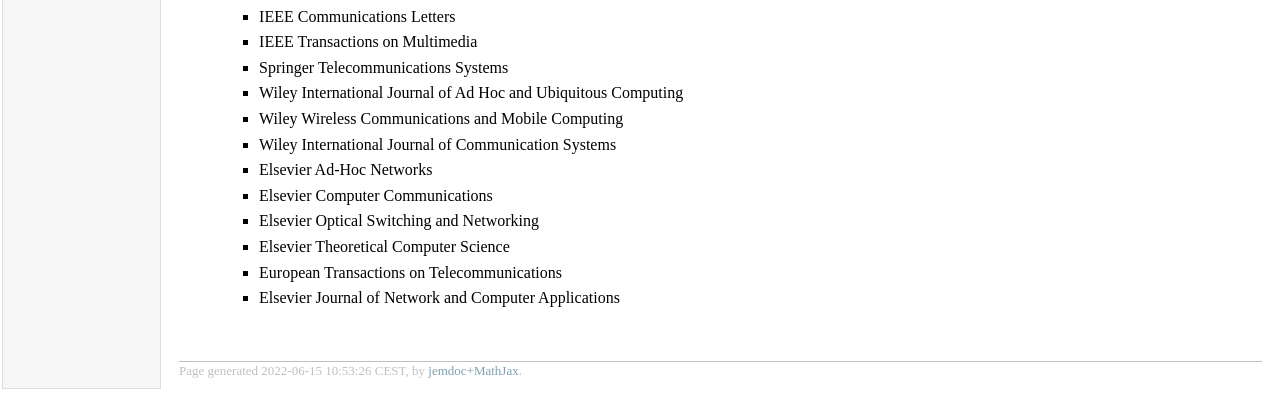
==== commit 0a2b0147: "Update index.html" ====
--- a/index.html
+++ b/index.html
@@ -53,7 +53,7 @@
 </h2>
 <div class="infoblock">
 <div class="blockcontent">
-<p>Fen Zhou is an Associate Professor with HDR (Habilitation to supervise research) at the University of Avigon (AU), France since 2012. During the past four years, he has been on-leave at ISEP Paris as an Assoicate Professor (2018-2020), and then at IMT Nord Europe as a Professor until 2022. He obtained the HDR from Avignon University in 2018 and his PhD from INSA of Rennes in 2010. His 
+<p>Fen Zhou is an Associate Professor with HDR (Habilitation to supervise research) at the University of Avigon (AU), France since 2012. During the past four years, he has been on-leave at ISEP Paris as an Associcate Professor (2018-2020), and then at IMT Nord Europe as a Professor until 2022. He obtained the HDR from Avignon University in 2018 and his PhD from INSA of Rennes in 2010. His 
 Ph.D thesis was jointly supervised by Prof. <a href="http://www.irisa.fr/prive/bcousin/personal-info.html" target=&ldquo;blank&rdquo;>Bernard Cousin</a> and Prof. <a href="http://www.lirmm.fr/~molnar/MMang.html" target=&ldquo;blank&rdquo;>Miklos 
 Molnar</a>. Between 2010 and 2012, he was with the computer science department of IMT Atlantique (ex Telecom Bretagne) as a post-doc. In the past ten years, he has coordinated or co-coordinated several research projects in the national or international levels, such as PHC Cai Yuanpei, Campus France Eiffel Scholarship, Science Sans Frontiers, Campus France Profas B+,  PACA Regional project, LIA lab project, Open project of Shanghai Jiaotong University. He has also been invovled in the Beyond 5G project,  European FP7 CNG project, Zewall project, Vaucluse @Muse project, etc. <br /> <br />
 
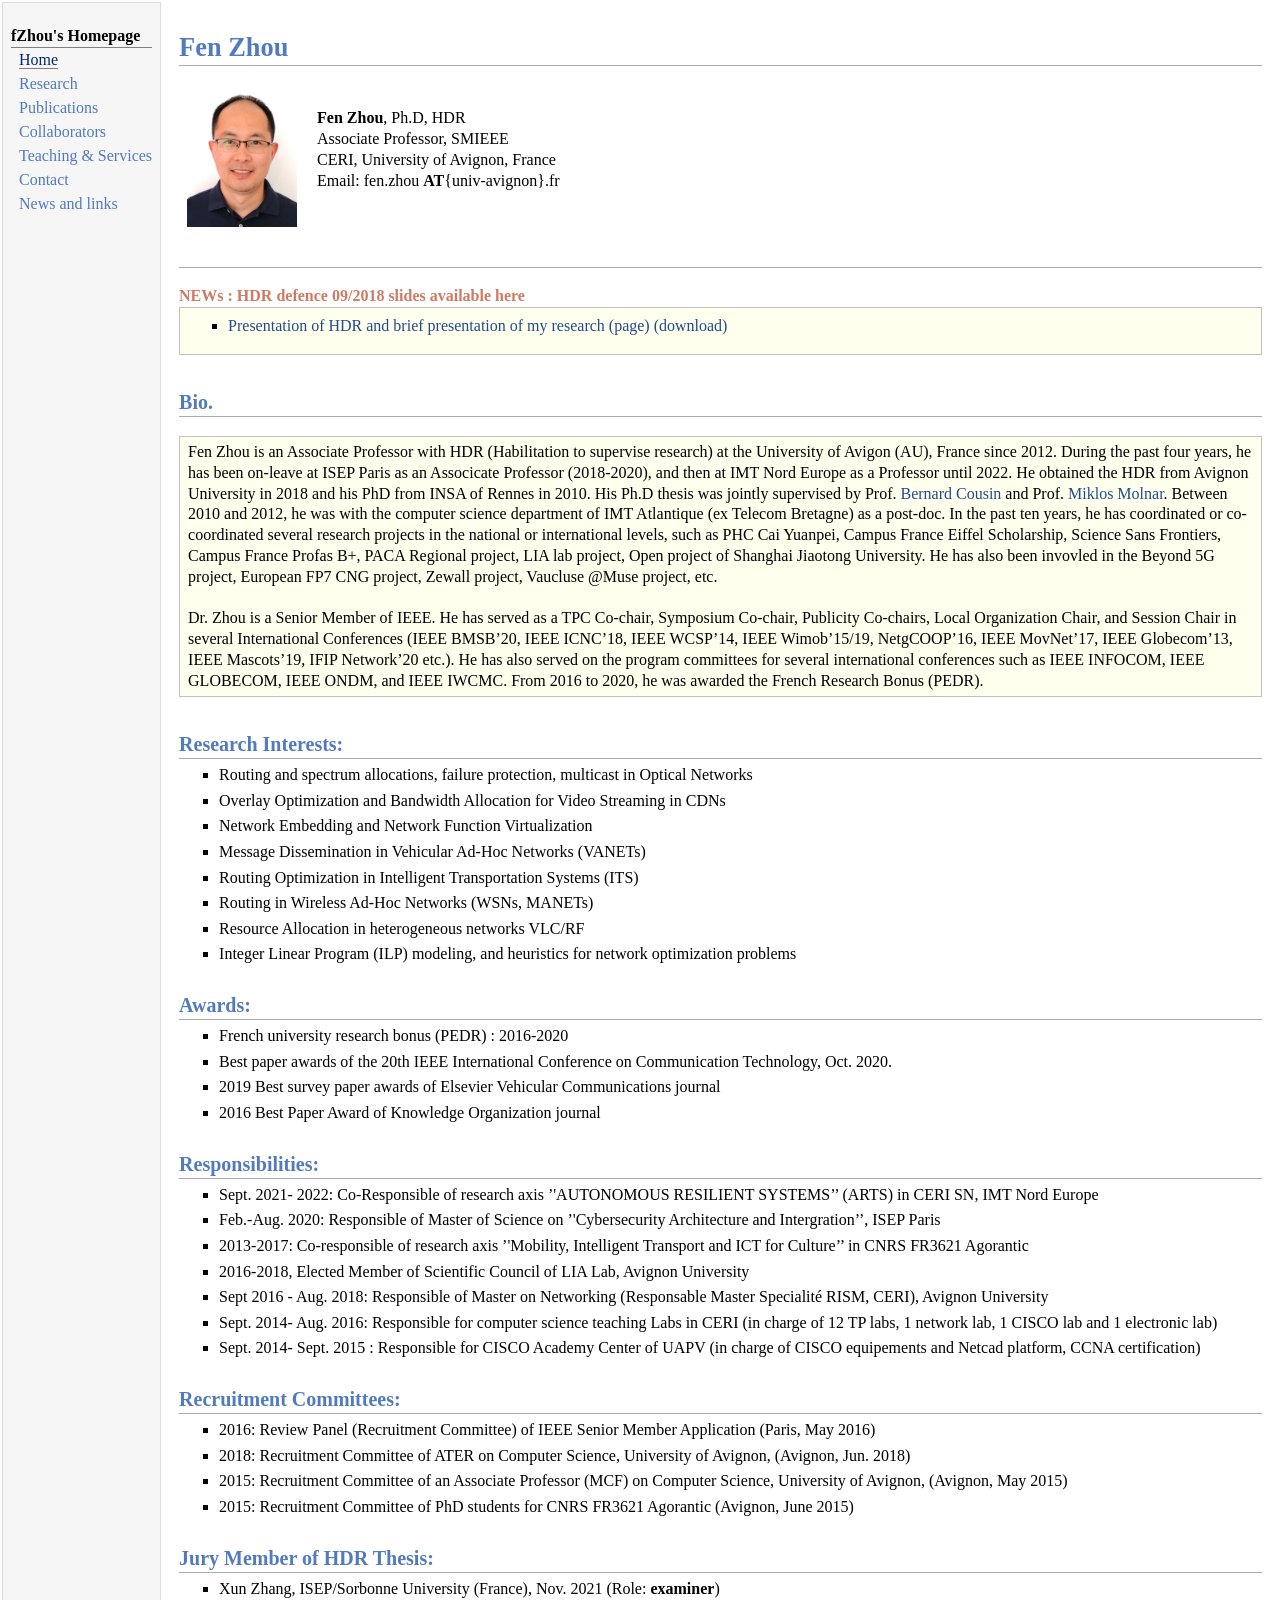
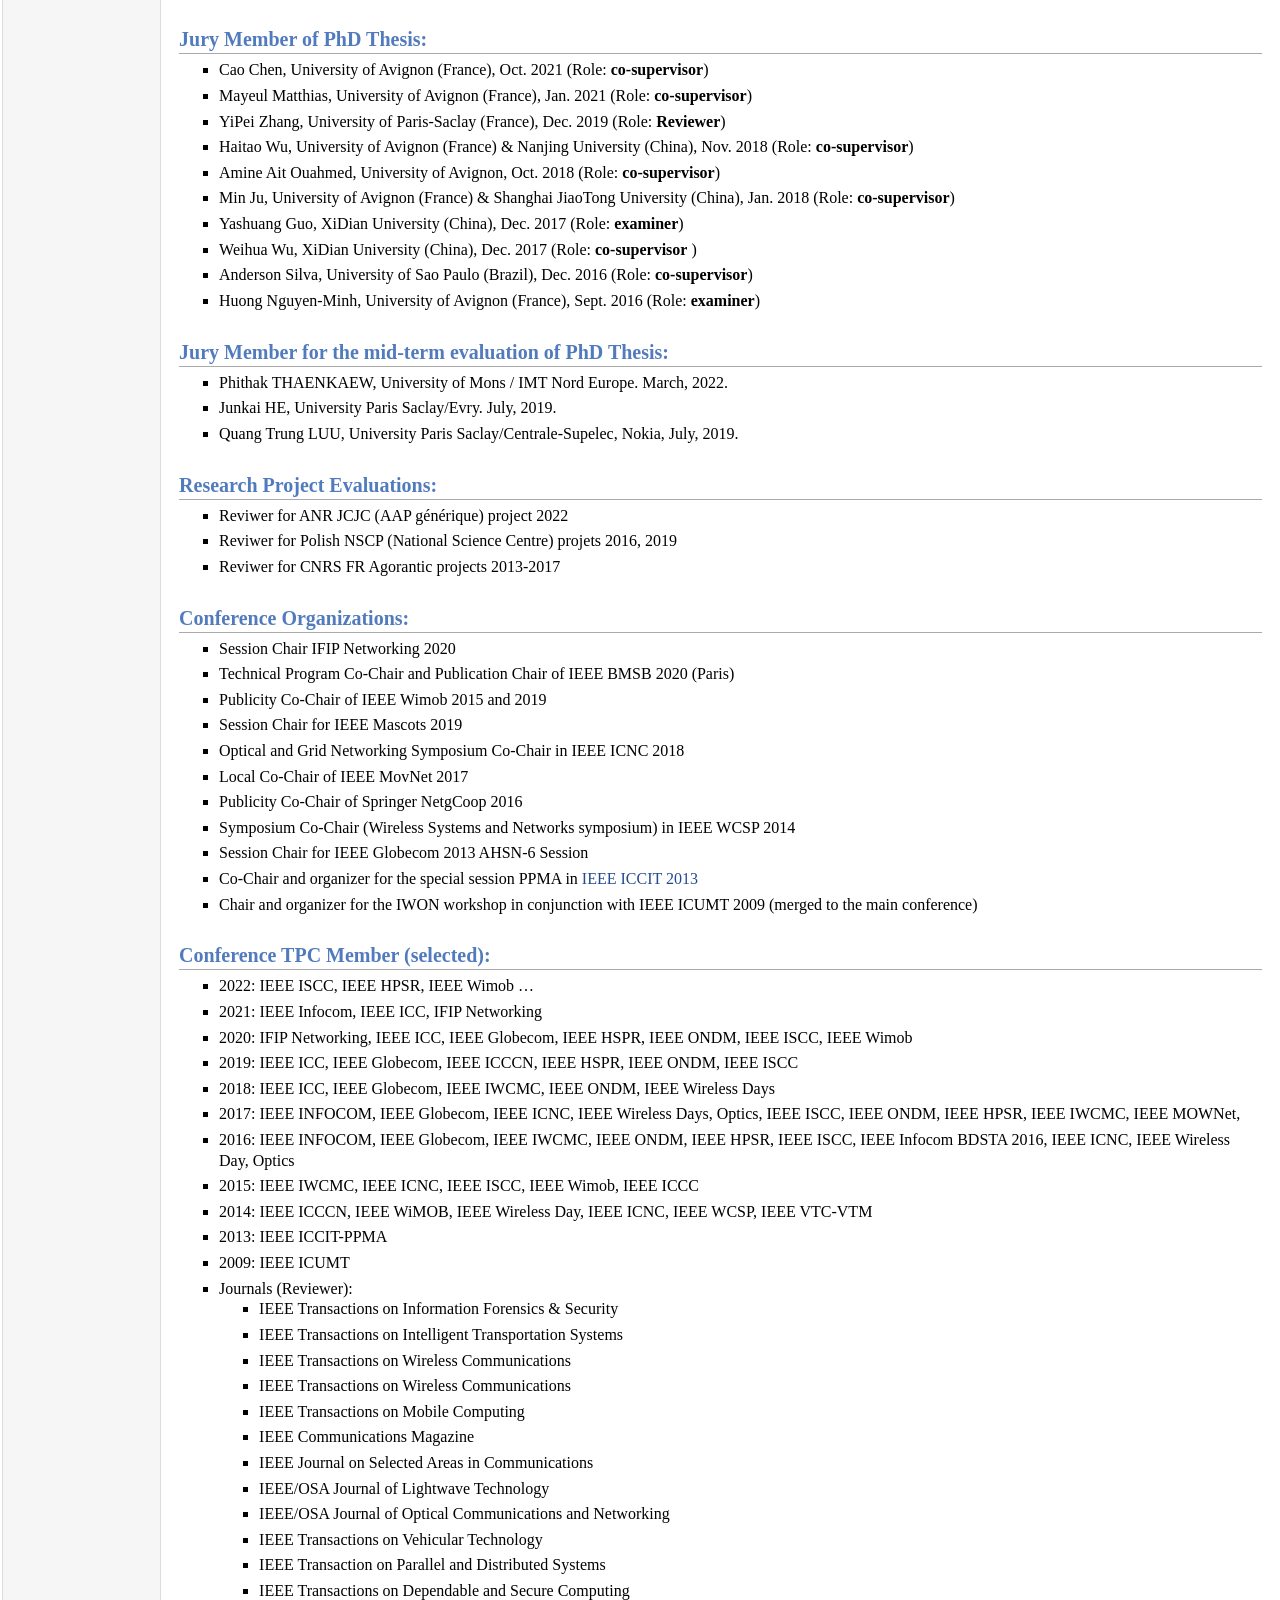
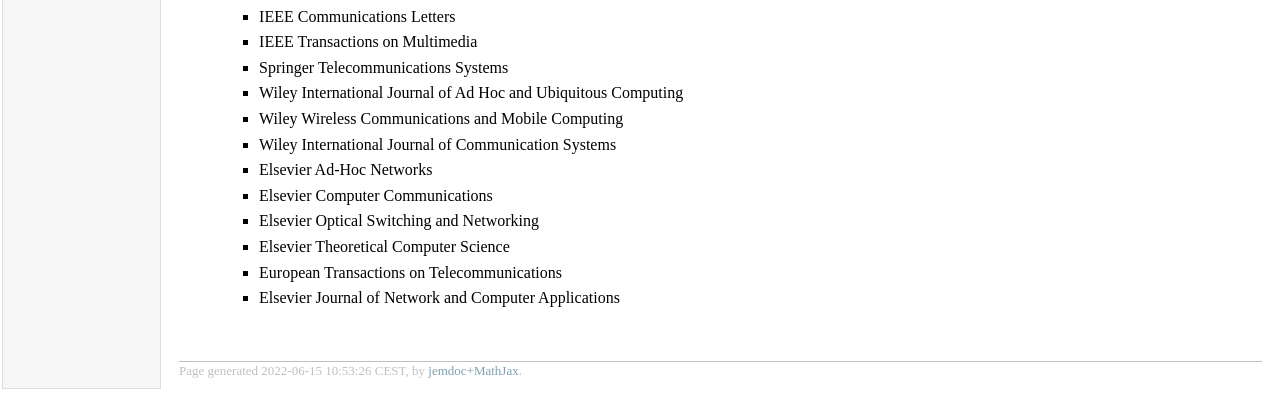
==== commit e2f042a0: "Update index.html" ====
--- a/index.html
+++ b/index.html
@@ -33,7 +33,7 @@
 <td align="left"><p><b>Fen Zhou</b>, Ph.D, HDR  <br /> 
 Associate Professor, SMIEEE <br /> 
 
-CERI-LIA, University of Avignon, France <br />
+CERI, University of Avignon, France <br />
 
 Email: fen.zhou <b>AT</b>{univ-avignon}.fr <br />
 </p>
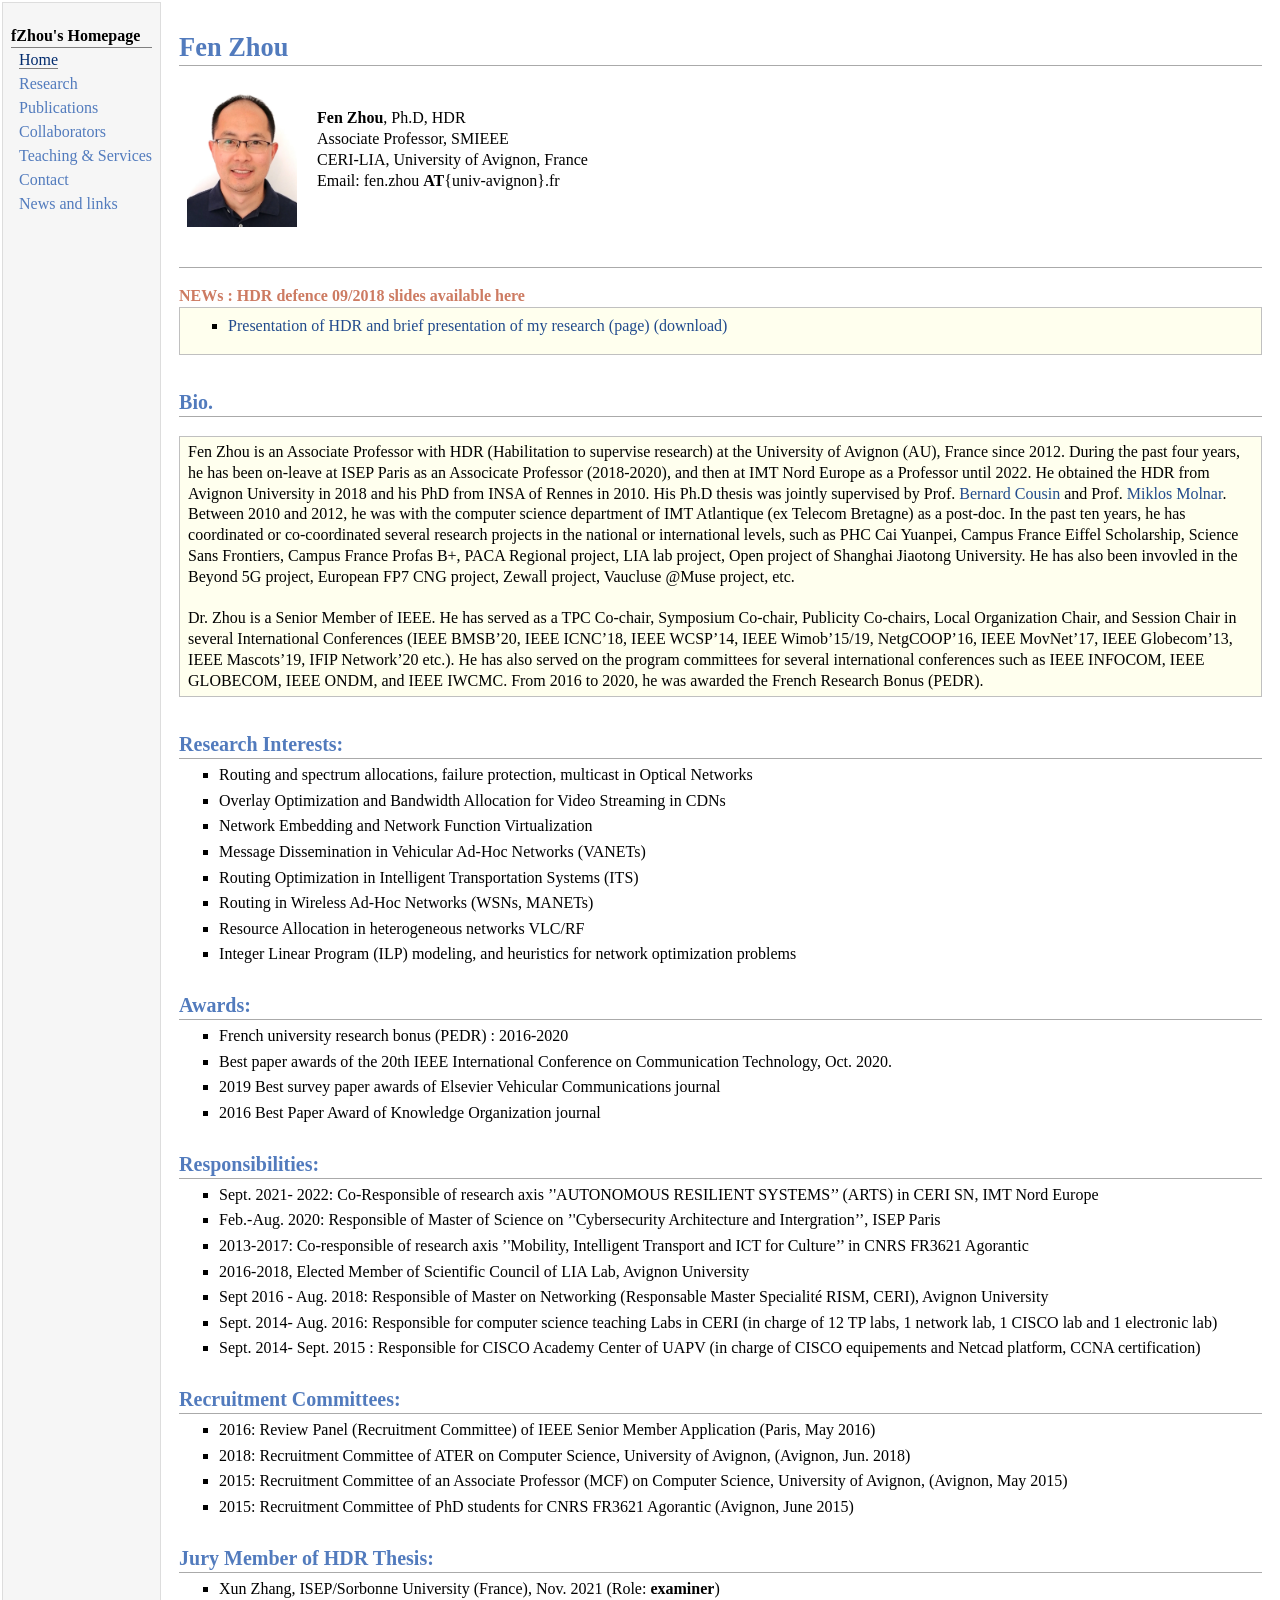
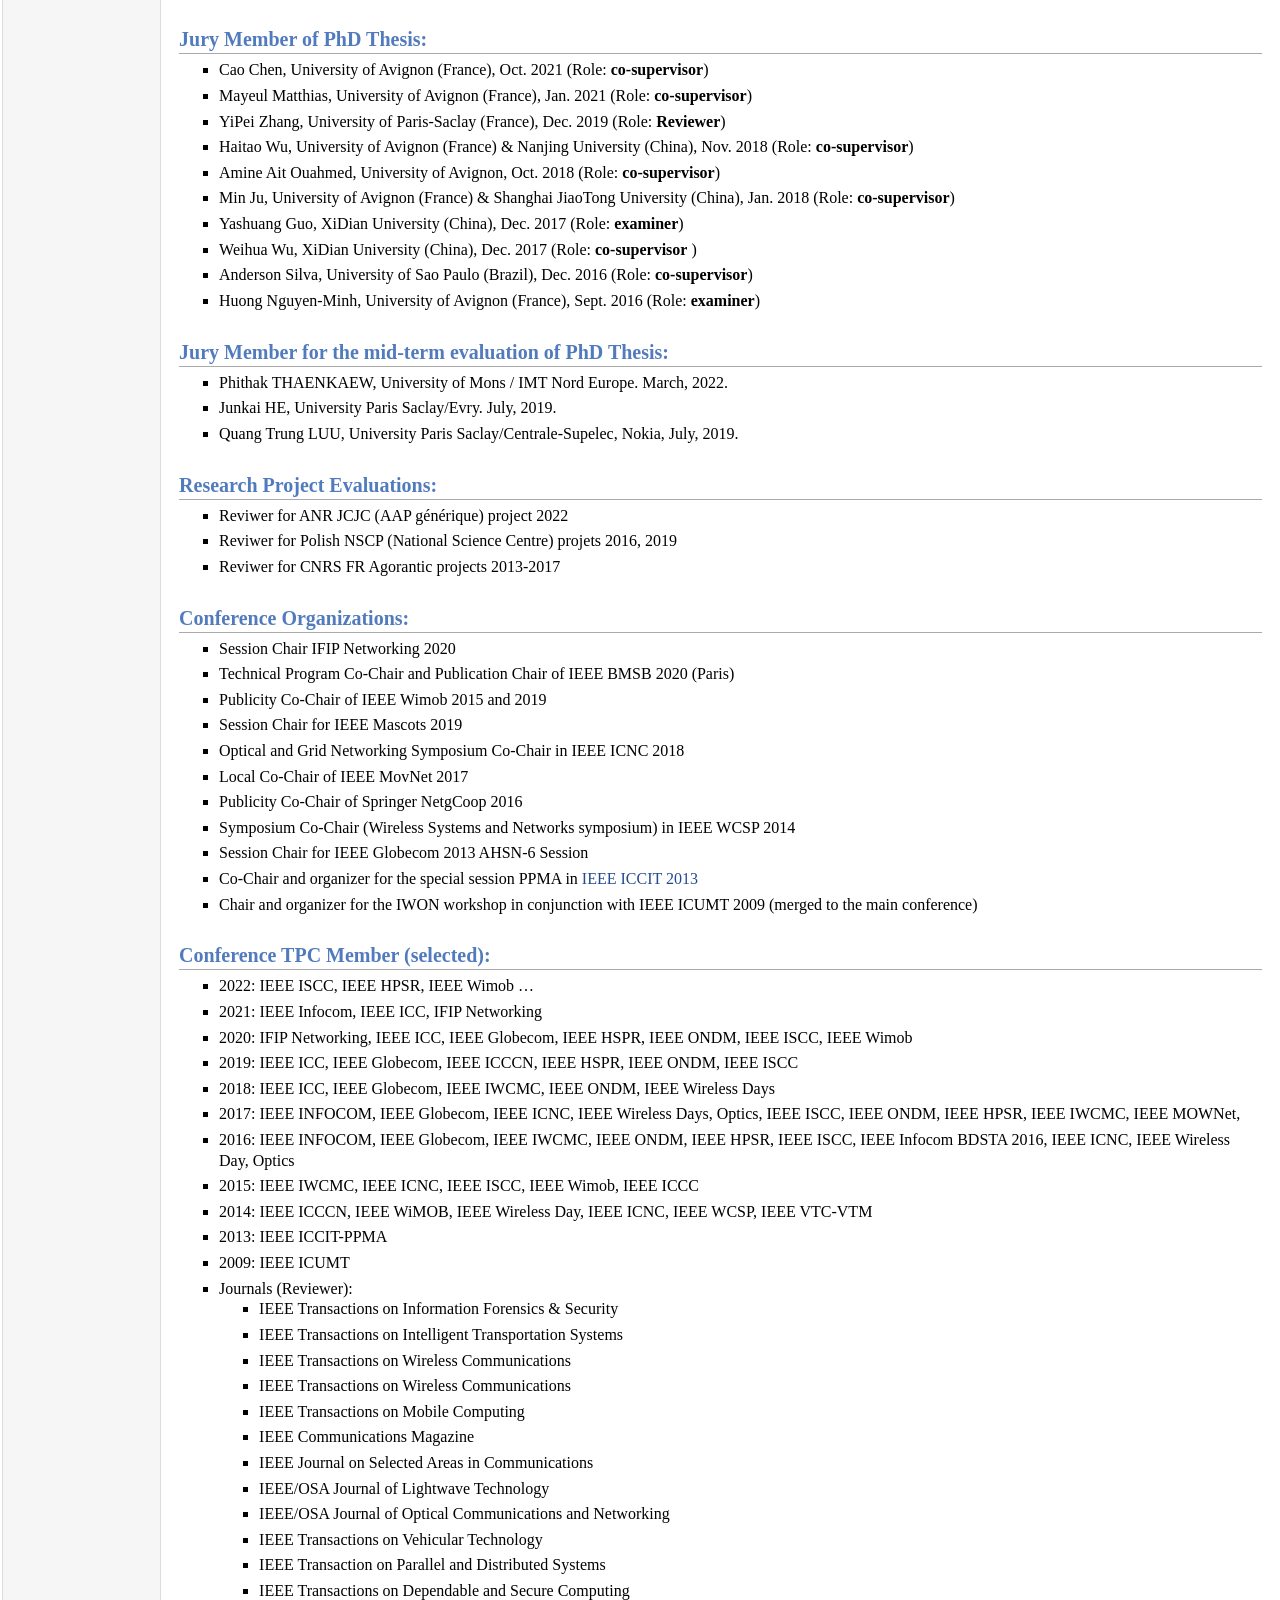
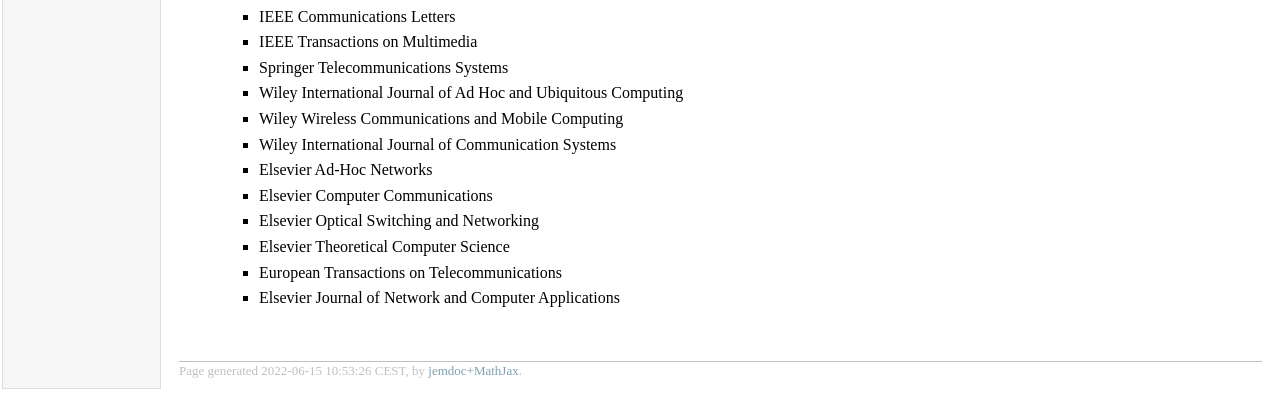
==== commit 7f150baa: "Update index.html" ====
--- a/index.html
+++ b/index.html
@@ -33,7 +33,7 @@
 <td align="left"><p><b>Fen Zhou</b>, Ph.D, HDR  <br /> 
 Associate Professor, SMIEEE <br /> 
 
-CERI, University of Avignon, France <br />
+CERI-LIA, University of Avignon, France <br />
 
 Email: fen.zhou <b>AT</b>{univ-avignon}.fr <br />
 </p>
@@ -53,7 +53,7 @@
 </h2>
 <div class="infoblock">
 <div class="blockcontent">
-<p>Fen Zhou is an Associate Professor with HDR (Habilitation to supervise research) at the University of Avigon (AU), France since 2012. During the past four years, he has been on-leave at ISEP Paris as an Associcate Professor (2018-2020), and then at IMT Nord Europe as a Professor until 2022. He obtained the HDR from Avignon University in 2018 and his PhD from INSA of Rennes in 2010. His 
+<p>Fen Zhou is an Associate Professor with HDR (Habilitation to supervise research) at the University of Avignon (AU), France since 2012. During the past four years, he has been on-leave at ISEP Paris as an Associcate Professor (2018-2020), and then at IMT Nord Europe as a Professor until 2022. He obtained the HDR from Avignon University in 2018 and his PhD from INSA of Rennes in 2010. His 
 Ph.D thesis was jointly supervised by Prof. <a href="http://www.irisa.fr/prive/bcousin/personal-info.html" target=&ldquo;blank&rdquo;>Bernard Cousin</a> and Prof. <a href="http://www.lirmm.fr/~molnar/MMang.html" target=&ldquo;blank&rdquo;>Miklos 
 Molnar</a>. Between 2010 and 2012, he was with the computer science department of IMT Atlantique (ex Telecom Bretagne) as a post-doc. In the past ten years, he has coordinated or co-coordinated several research projects in the national or international levels, such as PHC Cai Yuanpei, Campus France Eiffel Scholarship, Science Sans Frontiers, Campus France Profas B+,  PACA Regional project, LIA lab project, Open project of Shanghai Jiaotong University. He has also been invovled in the Beyond 5G project,  European FP7 CNG project, Zewall project, Vaucluse @Muse project, etc. <br /> <br />
 
